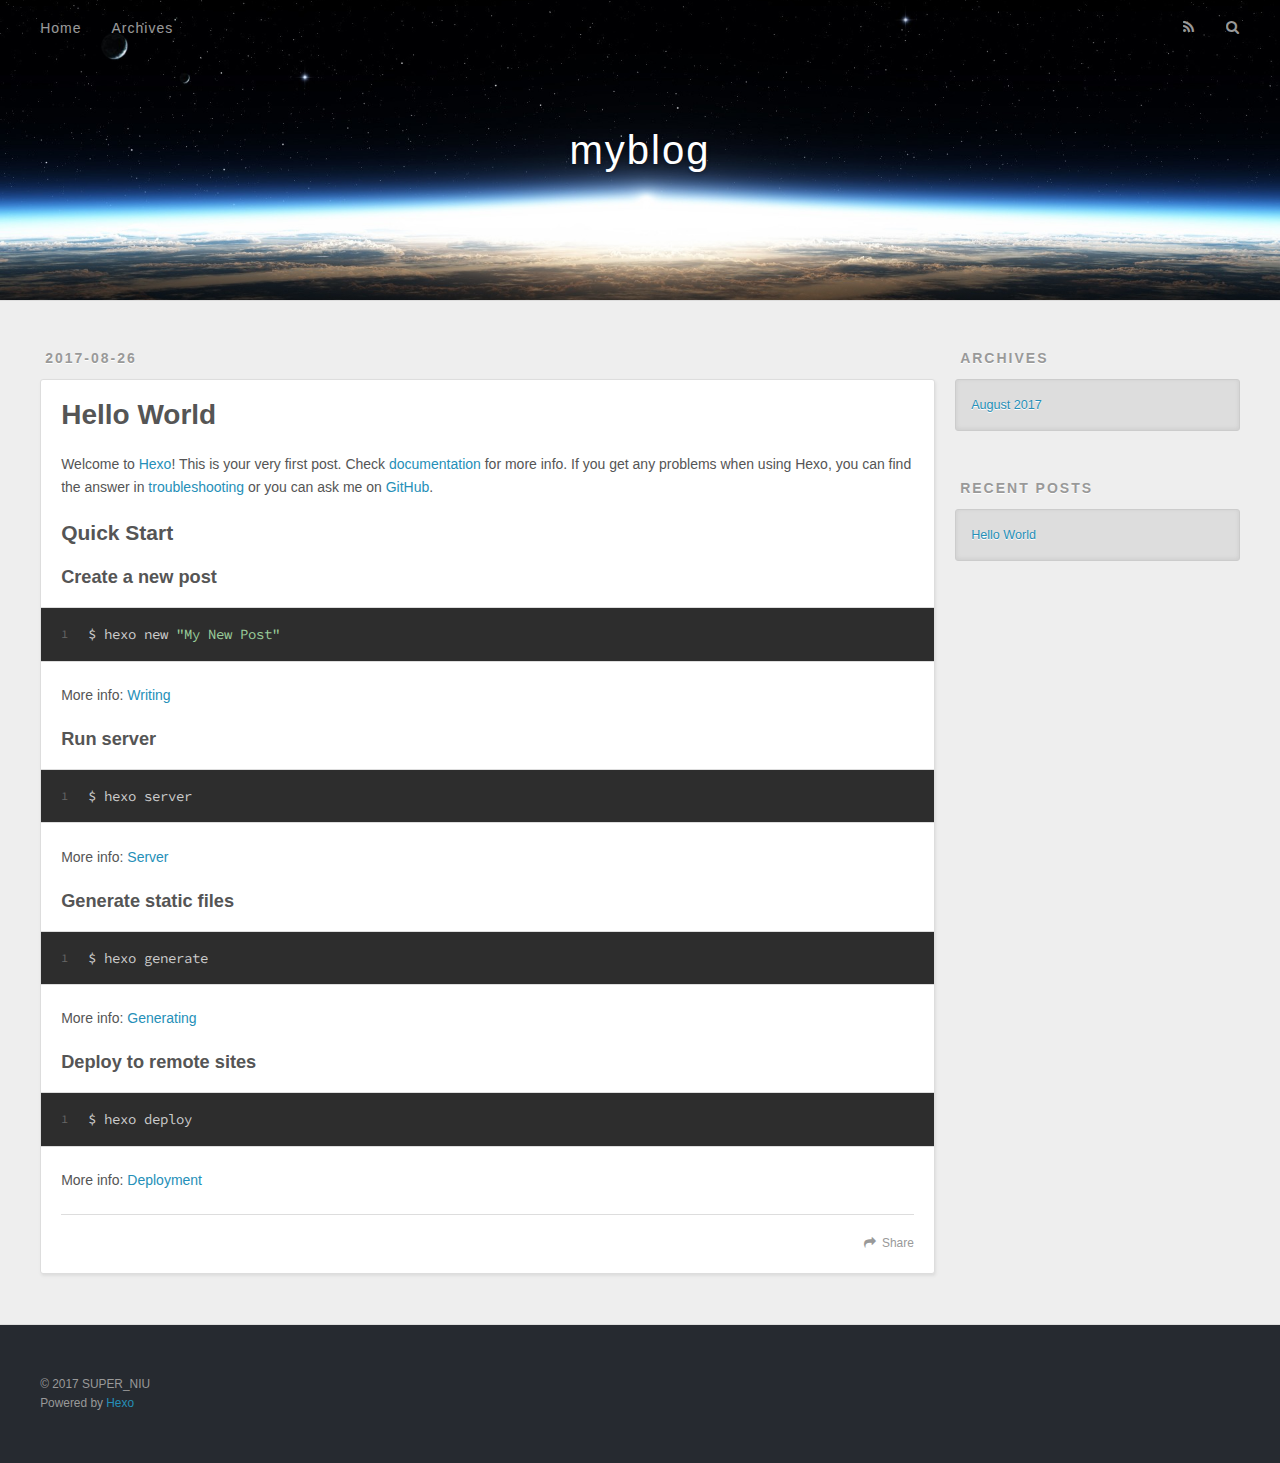
==== index.html @ ef82e249 "Site updated: 2017-08-27 11:48:25" ====
<!DOCTYPE html>
<html>
<head>
  <meta charset="utf-8">
  
  <title>myblog</title>
  <meta name="viewport" content="width=device-width, initial-scale=1, maximum-scale=1">
  <meta property="og:type" content="website">
<meta property="og:title" content="myblog">
<meta property="og:url" content="http://niuxinhuai.com/index.html">
<meta property="og:site_name" content="myblog">
<meta name="twitter:card" content="summary">
<meta name="twitter:title" content="myblog">
  
    <link rel="alternate" href="/atom.xml" title="myblog" type="application/atom+xml">
  
  
    <link rel="icon" href="/favicon.png">
  
  
    <link href="//fonts.googleapis.com/css?family=Source+Code+Pro" rel="stylesheet" type="text/css">
  
  <link rel="stylesheet" href="/css/style.css">
  

</head>

<body>
  <div id="container">
    <div id="wrap">
      <header id="header">
  <div id="banner"></div>
  <div id="header-outer" class="outer">
    <div id="header-title" class="inner">
      <h1 id="logo-wrap">
        <a href="/" id="logo">myblog</a>
      </h1>
      
    </div>
    <div id="header-inner" class="inner">
      <nav id="main-nav">
        <a id="main-nav-toggle" class="nav-icon"></a>
        
          <a class="main-nav-link" href="/">Home</a>
        
          <a class="main-nav-link" href="/archives">Archives</a>
        
      </nav>
      <nav id="sub-nav">
        
          <a id="nav-rss-link" class="nav-icon" href="/atom.xml" title="RSS Feed"></a>
        
        <a id="nav-search-btn" class="nav-icon" title="Search"></a>
      </nav>
      <div id="search-form-wrap">
        <form action="//google.com/search" method="get" accept-charset="UTF-8" class="search-form"><input type="search" name="q" class="search-form-input" placeholder="Search"><button type="submit" class="search-form-submit">&#xF002;</button><input type="hidden" name="sitesearch" value="http://niuxinhuai.com"></form>
      </div>
    </div>
  </div>
</header>
      <div class="outer">
        <section id="main">
  
    <article id="post-hello-world" class="article article-type-post" itemscope itemprop="blogPost">
  <div class="article-meta">
    <a href="/2017/08/26/hello-world/" class="article-date">
  <time datetime="2017-08-26T12:08:00.000Z" itemprop="datePublished">2017-08-26</time>
</a>
    
  </div>
  <div class="article-inner">
    
    
      <header class="article-header">
        
  
    <h1 itemprop="name">
      <a class="article-title" href="/2017/08/26/hello-world/">Hello World</a>
    </h1>
  

      </header>
    
    <div class="article-entry" itemprop="articleBody">
      
        <p>Welcome to <a href="https://hexo.io/" target="_blank" rel="external">Hexo</a>! This is your very first post. Check <a href="https://hexo.io/docs/" target="_blank" rel="external">documentation</a> for more info. If you get any problems when using Hexo, you can find the answer in <a href="https://hexo.io/docs/troubleshooting.html" target="_blank" rel="external">troubleshooting</a> or you can ask me on <a href="https://github.com/hexojs/hexo/issues" target="_blank" rel="external">GitHub</a>.</p>
<h2 id="Quick-Start"><a href="#Quick-Start" class="headerlink" title="Quick Start"></a>Quick Start</h2><h3 id="Create-a-new-post"><a href="#Create-a-new-post" class="headerlink" title="Create a new post"></a>Create a new post</h3><figure class="highlight bash"><table><tr><td class="gutter"><pre><div class="line">1</div></pre></td><td class="code"><pre><div class="line">$ hexo new <span class="string">"My New Post"</span></div></pre></td></tr></table></figure>
<p>More info: <a href="https://hexo.io/docs/writing.html" target="_blank" rel="external">Writing</a></p>
<h3 id="Run-server"><a href="#Run-server" class="headerlink" title="Run server"></a>Run server</h3><figure class="highlight bash"><table><tr><td class="gutter"><pre><div class="line">1</div></pre></td><td class="code"><pre><div class="line">$ hexo server</div></pre></td></tr></table></figure>
<p>More info: <a href="https://hexo.io/docs/server.html" target="_blank" rel="external">Server</a></p>
<h3 id="Generate-static-files"><a href="#Generate-static-files" class="headerlink" title="Generate static files"></a>Generate static files</h3><figure class="highlight bash"><table><tr><td class="gutter"><pre><div class="line">1</div></pre></td><td class="code"><pre><div class="line">$ hexo generate</div></pre></td></tr></table></figure>
<p>More info: <a href="https://hexo.io/docs/generating.html" target="_blank" rel="external">Generating</a></p>
<h3 id="Deploy-to-remote-sites"><a href="#Deploy-to-remote-sites" class="headerlink" title="Deploy to remote sites"></a>Deploy to remote sites</h3><figure class="highlight bash"><table><tr><td class="gutter"><pre><div class="line">1</div></pre></td><td class="code"><pre><div class="line">$ hexo deploy</div></pre></td></tr></table></figure>
<p>More info: <a href="https://hexo.io/docs/deployment.html" target="_blank" rel="external">Deployment</a></p>

      
    </div>
    <footer class="article-footer">
      <a data-url="http://niuxinhuai.com/2017/08/26/hello-world/" data-id="cj6t9vv7300003278t4ihuzsk" class="article-share-link">Share</a>
      
      
    </footer>
  </div>
  
</article>


  

</section>
        
          <aside id="sidebar">
  
    

  
    

  
    
  
    
  <div class="widget-wrap">
    <h3 class="widget-title">Archives</h3>
    <div class="widget">
      <ul class="archive-list"><li class="archive-list-item"><a class="archive-list-link" href="/archives/2017/08/">August 2017</a></li></ul>
    </div>
  </div>


  
    
  <div class="widget-wrap">
    <h3 class="widget-title">Recent Posts</h3>
    <div class="widget">
      <ul>
        
          <li>
            <a href="/2017/08/26/hello-world/">Hello World</a>
          </li>
        
      </ul>
    </div>
  </div>

  
</aside>
        
      </div>
      <footer id="footer">
  
  <div class="outer">
    <div id="footer-info" class="inner">
      &copy; 2017 SUPER_NIU<br>
      Powered by <a href="http://hexo.io/" target="_blank">Hexo</a>
    </div>
  </div>
</footer>
    </div>
    <nav id="mobile-nav">
  
    <a href="/" class="mobile-nav-link">Home</a>
  
    <a href="/archives" class="mobile-nav-link">Archives</a>
  
</nav>
    

<script src="//ajax.googleapis.com/ajax/libs/jquery/2.0.3/jquery.min.js"></script>


  <link rel="stylesheet" href="/fancybox/jquery.fancybox.css">
  <script src="/fancybox/jquery.fancybox.pack.js"></script>


<script src="/js/script.js"></script>

  </div>
</body>
</html>
---- css/style.css ----
body {
  width: 100%;
}
body:before,
body:after {
  content: "";
  display: table;
}
body:after {
  clear: both;
}
html,
body,
div,
span,
applet,
object,
iframe,
h1,
h2,
h3,
h4,
h5,
h6,
p,
blockquote,
pre,
a,
abbr,
acronym,
address,
big,
cite,
code,
del,
dfn,
em,
img,
ins,
kbd,
q,
s,
samp,
small,
strike,
strong,
sub,
sup,
tt,
var,
dl,
dt,
dd,
ol,
ul,
li,
fieldset,
form,
label,
legend,
table,
caption,
tbody,
tfoot,
thead,
tr,
th,
td {
  margin: 0;
  padding: 0;
  border: 0;
  outline: 0;
  font-weight: inherit;
  font-style: inherit;
  font-family: inherit;
  font-size: 100%;
  vertical-align: baseline;
}
body {
  line-height: 1;
  color: #000;
  background: #fff;
}
ol,
ul {
  list-style: none;
}
table {
  border-collapse: separate;
  border-spacing: 0;
  vertical-align: middle;
}
caption,
th,
td {
  text-align: left;
  font-weight: normal;
  vertical-align: middle;
}
a img {
  border: none;
}
input,
button {
  margin: 0;
  padding: 0;
}
input::-moz-focus-inner,
button::-moz-focus-inner {
  border: 0;
  padding: 0;
}
@font-face {
  font-family: FontAwesome;
  font-style: normal;
  font-weight: normal;
  src: url("fonts/fontawesome-webfont.eot?v=#4.0.3");
  src: url("fonts/fontawesome-webfont.eot?#iefix&v=#4.0.3") format("embedded-opentype"), url("fonts/fontawesome-webfont.woff?v=#4.0.3") format("woff"), url("fonts/fontawesome-webfont.ttf?v=#4.0.3") format("truetype"), url("fonts/fontawesome-webfont.svg#fontawesomeregular?v=#4.0.3") format("svg");
}
html,
body,
#container {
  height: 100%;
}
body {
  background: #eee;
  font: 14px "Helvetica Neue", Helvetica, Arial, sans-serif;
  -webkit-text-size-adjust: 100%;
}
.outer {
  max-width: 1220px;
  margin: 0 auto;
  padding: 0 20px;
}
.outer:before,
.outer:after {
  content: "";
  display: table;
}
.outer:after {
  clear: both;
}
.inner {
  display: inline;
  float: left;
  width: 98.33333333333333%;
  margin: 0 0.833333333333333%;
}
.left,
.alignleft {
  float: left;
}
.right,
.alignright {
  float: right;
}
.clear {
  clear: both;
}
#container {
  position: relative;
}
.mobile-nav-on {
  overflow: hidden;
}
#wrap {
  height: 100%;
  width: 100%;
  position: absolute;
  top: 0;
  left: 0;
  -webkit-transition: 0.2s ease-out;
  -moz-transition: 0.2s ease-out;
  -ms-transition: 0.2s ease-out;
  transition: 0.2s ease-out;
  z-index: 1;
  background: #eee;
}
.mobile-nav-on #wrap {
  left: 280px;
}
@media screen and (min-width: 768px) {
  #main {
    display: inline;
    float: left;
    width: 73.33333333333333%;
    margin: 0 0.833333333333333%;
  }
}
.article-date,
.article-category-link,
.archive-year,
.widget-title {
  text-decoration: none;
  text-transform: uppercase;
  letter-spacing: 2px;
  color: #999;
  margin-bottom: 1em;
  margin-left: 5px;
  line-height: 1em;
  text-shadow: 0 1px #fff;
  font-weight: bold;
}
.article-inner,
.archive-article-inner {
  background: #fff;
  -webkit-box-shadow: 1px 2px 3px #ddd;
  box-shadow: 1px 2px 3px #ddd;
  border: 1px solid #ddd;
  border-radius: 3px;
}
.article-entry h1,
.widget h1 {
  font-size: 2em;
}
.article-entry h2,
.widget h2 {
  font-size: 1.5em;
}
.article-entry h3,
.widget h3 {
  font-size: 1.3em;
}
.article-entry h4,
.widget h4 {
  font-size: 1.2em;
}
.article-entry h5,
.widget h5 {
  font-size: 1em;
}
.article-entry h6,
.widget h6 {
  font-size: 1em;
  color: #999;
}
.article-entry hr,
.widget hr {
  border: 1px dashed #ddd;
}
.article-entry strong,
.widget strong {
  font-weight: bold;
}
.article-entry em,
.widget em,
.article-entry cite,
.widget cite {
  font-style: italic;
}
.article-entry sup,
.widget sup,
.article-entry sub,
.widget sub {
  font-size: 0.75em;
  line-height: 0;
  position: relative;
  vertical-align: baseline;
}
.article-entry sup,
.widget sup {
  top: -0.5em;
}
.article-entry sub,
.widget sub {
  bottom: -0.2em;
}
.article-entry small,
.widget small {
  font-size: 0.85em;
}
.article-entry acronym,
.widget acronym,
.article-entry abbr,
.widget abbr {
  border-bottom: 1px dotted;
}
.article-entry ul,
.widget ul,
.article-entry ol,
.widget ol,
.article-entry dl,
.widget dl {
  margin: 0 20px;
  line-height: 1.6em;
}
.article-entry ul ul,
.widget ul ul,
.article-entry ol ul,
.widget ol ul,
.article-entry ul ol,
.widget ul ol,
.article-entry ol ol,
.widget ol ol {
  margin-top: 0;
  margin-bottom: 0;
}
.article-entry ul,
.widget ul {
  list-style: disc;
}
.article-entry ol,
.widget ol {
  list-style: decimal;
}
.article-entry dt,
.widget dt {
  font-weight: bold;
}
#header {
  height: 300px;
  position: relative;
  border-bottom: 1px solid #ddd;
}
#header:before,
#header:after {
  content: "";
  position: absolute;
  left: 0;
  right: 0;
  height: 40px;
}
#header:before {
  top: 0;
  background: -webkit-linear-gradient(rgba(0,0,0,0.2), transparent);
  background: -moz-linear-gradient(rgba(0,0,0,0.2), transparent);
  background: -ms-linear-gradient(rgba(0,0,0,0.2), transparent);
  background: linear-gradient(rgba(0,0,0,0.2), transparent);
}
#header:after {
  bottom: 0;
  background: -webkit-linear-gradient(transparent, rgba(0,0,0,0.2));
  background: -moz-linear-gradient(transparent, rgba(0,0,0,0.2));
  background: -ms-linear-gradient(transparent, rgba(0,0,0,0.2));
  background: linear-gradient(transparent, rgba(0,0,0,0.2));
}
#header-outer {
  height: 100%;
  position: relative;
}
#header-inner {
  position: relative;
  overflow: hidden;
}
#banner {
  position: absolute;
  top: 0;
  left: 0;
  width: 100%;
  height: 100%;
  background: url("images/banner.jpg") center #000;
  -webkit-background-size: cover;
  -moz-background-size: cover;
  background-size: cover;
  z-index: -1;
}
#header-title {
  text-align: center;
  height: 40px;
  position: absolute;
  top: 50%;
  left: 0;
  margin-top: -20px;
}
#logo,
#subtitle {
  text-decoration: none;
  color: #fff;
  font-weight: 300;
  text-shadow: 0 1px 4px rgba(0,0,0,0.3);
}
#logo {
  font-size: 40px;
  line-height: 40px;
  letter-spacing: 2px;
}
#subtitle {
  font-size: 16px;
  line-height: 16px;
  letter-spacing: 1px;
}
#subtitle-wrap {
  margin-top: 16px;
}
#main-nav {
  float: left;
  margin-left: -15px;
}
.nav-icon,
.main-nav-link {
  float: left;
  color: #fff;
  opacity: 0.6;
  text-decoration: none;
  text-shadow: 0 1px rgba(0,0,0,0.2);
  -webkit-transition: opacity 0.2s;
  -moz-transition: opacity 0.2s;
  -ms-transition: opacity 0.2s;
  transition: opacity 0.2s;
  display: block;
  padding: 20px 15px;
}
.nav-icon:hover,
.main-nav-link:hover {
  opacity: 1;
}
.nav-icon {
  font-family: FontAwesome;
  text-align: center;
  font-size: 14px;
  width: 14px;
  height: 14px;
  padding: 20px 15px;
  position: relative;
  cursor: pointer;
}
.main-nav-link {
  font-weight: 300;
  letter-spacing: 1px;
}
@media screen and (max-width: 479px) {
  .main-nav-link {
    display: none;
  }
}
#main-nav-toggle {
  display: none;
}
#main-nav-toggle:before {
  content: "\f0c9";
}
@media screen and (max-width: 479px) {
  #main-nav-toggle {
    display: block;
  }
}
#sub-nav {
  float: right;
  margin-right: -15px;
}
#nav-rss-link:before {
  content: "\f09e";
}
#nav-search-btn:before {
  content: "\f002";
}
#search-form-wrap {
  position: absolute;
  top: 15px;
  width: 150px;
  height: 30px;
  right: -150px;
  opacity: 0;
  -webkit-transition: 0.2s ease-out;
  -moz-transition: 0.2s ease-out;
  -ms-transition: 0.2s ease-out;
  transition: 0.2s ease-out;
}
#search-form-wrap.on {
  opacity: 1;
  right: 0;
}
@media screen and (max-width: 479px) {
  #search-form-wrap {
    width: 100%;
    right: -100%;
  }
}
.search-form {
  position: absolute;
  top: 0;
  left: 0;
  right: 0;
  background: #fff;
  padding: 5px 15px;
  border-radius: 15px;
  -webkit-box-shadow: 0 0 10px rgba(0,0,0,0.3);
  box-shadow: 0 0 10px rgba(0,0,0,0.3);
}
.search-form-input {
  border: none;
  background: none;
  color: #555;
  width: 100%;
  font: 13px "Helvetica Neue", Helvetica, Arial, sans-serif;
  outline: none;
}
.search-form-input::-webkit-search-results-decoration,
.search-form-input::-webkit-search-cancel-button {
  -webkit-appearance: none;
}
.search-form-submit {
  position: absolute;
  top: 50%;
  right: 10px;
  margin-top: -7px;
  font: 13px FontAwesome;
  border: none;
  background: none;
  color: #bbb;
  cursor: pointer;
}
.search-form-submit:hover,
.search-form-submit:focus {
  color: #777;
}
.article {
  margin: 50px 0;
}
.article-inner {
  overflow: hidden;
}
.article-meta:before,
.article-meta:after {
  content: "";
  display: table;
}
.article-meta:after {
  clear: both;
}
.article-date {
  float: left;
}
.article-category {
  float: left;
  line-height: 1em;
  color: #ccc;
  text-shadow: 0 1px #fff;
  margin-left: 8px;
}
.article-category:before {
  content: "\2022";
}
.article-category-link {
  margin: 0 12px 1em;
}
.article-header {
  padding: 20px 20px 0;
}
.article-title {
  text-decoration: none;
  font-size: 2em;
  font-weight: bold;
  color: #555;
  line-height: 1.1em;
  -webkit-transition: color 0.2s;
  -moz-transition: color 0.2s;
  -ms-transition: color 0.2s;
  transition: color 0.2s;
}
a.article-title:hover {
  color: #258fb8;
}
.article-entry {
  color: #555;
  padding: 0 20px;
}
.article-entry:before,
.article-entry:after {
  content: "";
  display: table;
}
.article-entry:after {
  clear: both;
}
.article-entry p,
.article-entry table {
  line-height: 1.6em;
  margin: 1.6em 0;
}
.article-entry h1,
.article-entry h2,
.article-entry h3,
.article-entry h4,
.article-entry h5,
.article-entry h6 {
  font-weight: bold;
}
.article-entry h1,
.article-entry h2,
.article-entry h3,
.article-entry h4,
.article-entry h5,
.article-entry h6 {
  line-height: 1.1em;
  margin: 1.1em 0;
}
.article-entry a {
  color: #258fb8;
  text-decoration: none;
}
.article-entry a:hover {
  text-decoration: underline;
}
.article-entry ul,
.article-entry ol,
.article-entry dl {
  margin-top: 1.6em;
  margin-bottom: 1.6em;
}
.article-entry img,
.article-entry video {
  max-width: 100%;
  height: auto;
  display: block;
  margin: auto;
}
.article-entry iframe {
  border: none;
}
.article-entry table {
  width: 100%;
  border-collapse: collapse;
  border-spacing: 0;
}
.article-entry th {
  font-weight: bold;
  border-bottom: 3px solid #ddd;
  padding-bottom: 0.5em;
}
.article-entry td {
  border-bottom: 1px solid #ddd;
  padding: 10px 0;
}
.article-entry blockquote {
  font-family: Georgia, "Times New Roman", serif;
  font-size: 1.4em;
  margin: 1.6em 20px;
  text-align: center;
}
.article-entry blockquote footer {
  font-size: 14px;
  margin: 1.6em 0;
  font-family: "Helvetica Neue", Helvetica, Arial, sans-serif;
}
.article-entry blockquote footer cite:before {
  content: "—";
  padding: 0 0.5em;
}
.article-entry .pullquote {
  text-align: left;
  width: 45%;
  margin: 0;
}
.article-entry .pullquote.left {
  margin-left: 0.5em;
  margin-right: 1em;
}
.article-entry .pullquote.right {
  margin-right: 0.5em;
  margin-left: 1em;
}
.article-entry .caption {
  color: #999;
  display: block;
  font-size: 0.9em;
  margin-top: 0.5em;
  position: relative;
  text-align: center;
}
.article-entry .video-container {
  position: relative;
  padding-top: 56.25%;
  height: 0;
  overflow: hidden;
}
.article-entry .video-container iframe,
.article-entry .video-container object,
.article-entry .video-container embed {
  position: absolute;
  top: 0;
  left: 0;
  width: 100%;
  height: 100%;
  margin-top: 0;
}
.article-more-link a {
  display: inline-block;
  line-height: 1em;
  padding: 6px 15px;
  border-radius: 15px;
  background: #eee;
  color: #999;
  text-shadow: 0 1px #fff;
  text-decoration: none;
}
.article-more-link a:hover {
  background: #258fb8;
  color: #fff;
  text-decoration: none;
  text-shadow: 0 1px #1e7293;
}
.article-footer {
  font-size: 0.85em;
  line-height: 1.6em;
  border-top: 1px solid #ddd;
  padding-top: 1.6em;
  margin: 0 20px 20px;
}
.article-footer:before,
.article-footer:after {
  content: "";
  display: table;
}
.article-footer:after {
  clear: both;
}
.article-footer a {
  color: #999;
  text-decoration: none;
}
.article-footer a:hover {
  color: #555;
}
.article-tag-list-item {
  float: left;
  margin-right: 10px;
}
.article-tag-list-link:before {
  content: "#";
}
.article-comment-link {
  float: right;
}
.article-comment-link:before {
  content: "\f075";
  font-family: FontAwesome;
  padding-right: 8px;
}
.article-share-link {
  cursor: pointer;
  float: right;
  margin-left: 20px;
}
.article-share-link:before {
  content: "\f064";
  font-family: FontAwesome;
  padding-right: 6px;
}
#article-nav {
  position: relative;
}
#article-nav:before,
#article-nav:after {
  content: "";
  display: table;
}
#article-nav:after {
  clear: both;
}
@media screen and (min-width: 768px) {
  #article-nav {
    margin: 50px 0;
  }
  #article-nav:before {
    width: 8px;
    height: 8px;
    position: absolute;
    top: 50%;
    left: 50%;
    margin-top: -4px;
    margin-left: -4px;
    content: "";
    border-radius: 50%;
    background: #ddd;
    -webkit-box-shadow: 0 1px 2px #fff;
    box-shadow: 0 1px 2px #fff;
  }
}
.article-nav-link-wrap {
  text-decoration: none;
  text-shadow: 0 1px #fff;
  color: #999;
  -webkit-box-sizing: border-box;
  -moz-box-sizing: border-box;
  box-sizing: border-box;
  margin-top: 50px;
  text-align: center;
  display: block;
}
.article-nav-link-wrap:hover {
  color: #555;
}
@media screen and (min-width: 768px) {
  .article-nav-link-wrap {
    width: 50%;
    margin-top: 0;
  }
}
@media screen and (min-width: 768px) {
  #article-nav-newer {
    float: left;
    text-align: right;
    padding-right: 20px;
  }
}
@media screen and (min-width: 768px) {
  #article-nav-older {
    float: right;
    text-align: left;
    padding-left: 20px;
  }
}
.article-nav-caption {
  text-transform: uppercase;
  letter-spacing: 2px;
  color: #ddd;
  line-height: 1em;
  font-weight: bold;
}
#article-nav-newer .article-nav-caption {
  margin-right: -2px;
}
.article-nav-title {
  font-size: 0.85em;
  line-height: 1.6em;
  margin-top: 0.5em;
}
.article-share-box {
  position: absolute;
  display: none;
  background: #fff;
  -webkit-box-shadow: 1px 2px 10px rgba(0,0,0,0.2);
  box-shadow: 1px 2px 10px rgba(0,0,0,0.2);
  border-radius: 3px;
  margin-left: -145px;
  overflow: hidden;
  z-index: 1;
}
.article-share-box.on {
  display: block;
}
.article-share-input {
  width: 100%;
  background: none;
  -webkit-box-sizing: border-box;
  -moz-box-sizing: border-box;
  box-sizing: border-box;
  font: 14px "Helvetica Neue", Helvetica, Arial, sans-serif;
  padding: 0 15px;
  color: #555;
  outline: none;
  border: 1px solid #ddd;
  border-radius: 3px 3px 0 0;
  height: 36px;
  line-height: 36px;
}
.article-share-links {
  background: #eee;
}
.article-share-links:before,
.article-share-links:after {
  content: "";
  display: table;
}
.article-share-links:after {
  clear: both;
}
.article-share-twitter,
.article-share-facebook,
.article-share-pinterest,
.article-share-google {
  width: 50px;
  height: 36px;
  display: block;
  float: left;
  position: relative;
  color: #999;
  text-shadow: 0 1px #fff;
}
.article-share-twitter:before,
.article-share-facebook:before,
.article-share-pinterest:before,
.article-share-google:before {
  font-size: 20px;
  font-family: FontAwesome;
  width: 20px;
  height: 20px;
  position: absolute;
  top: 50%;
  left: 50%;
  margin-top: -10px;
  margin-left: -10px;
  text-align: center;
}
.article-share-twitter:hover,
.article-share-facebook:hover,
.article-share-pinterest:hover,
.article-share-google:hover {
  color: #fff;
}
.article-share-twitter:before {
  content: "\f099";
}
.article-share-twitter:hover {
  background: #00aced;
  text-shadow: 0 1px #008abe;
}
.article-share-facebook:before {
  content: "\f09a";
}
.article-share-facebook:hover {
  background: #3b5998;
  text-shadow: 0 1px #2f477a;
}
.article-share-pinterest:before {
  content: "\f0d2";
}
.article-share-pinterest:hover {
  background: #cb2027;
  text-shadow: 0 1px #a21a1f;
}
.article-share-google:before {
  content: "\f0d5";
}
.article-share-google:hover {
  background: #dd4b39;
  text-shadow: 0 1px #be3221;
}
.article-gallery {
  background: #000;
  position: relative;
}
.article-gallery-photos {
  position: relative;
  overflow: hidden;
}
.article-gallery-img {
  display: none;
  max-width: 100%;
}
.article-gallery-img:first-child {
  display: block;
}
.article-gallery-img.loaded {
  position: absolute;
  display: block;
}
.article-gallery-img img {
  display: block;
  max-width: 100%;
  margin: 0 auto;
}
#comments {
  background: #fff;
  -webkit-box-shadow: 1px 2px 3px #ddd;
  box-shadow: 1px 2px 3px #ddd;
  padding: 20px;
  border: 1px solid #ddd;
  border-radius: 3px;
  margin: 50px 0;
}
#comments a {
  color: #258fb8;
}
.archives-wrap {
  margin: 50px 0;
}
.archives:before,
.archives:after {
  content: "";
  display: table;
}
.archives:after {
  clear: both;
}
.archive-year-wrap {
  margin-bottom: 1em;
}
.archives {
  -webkit-column-gap: 10px;
  -moz-column-gap: 10px;
  column-gap: 10px;
}
@media screen and (min-width: 480px) and (max-width: 767px) {
  .archives {
    -webkit-column-count: 2;
    -moz-column-count: 2;
    column-count: 2;
  }
}
@media screen and (min-width: 768px) {
  .archives {
    -webkit-column-count: 3;
    -moz-column-count: 3;
    column-count: 3;
  }
}
.archive-article {
  -webkit-column-break-inside: avoid;
  page-break-inside: avoid;
  overflow: hidden;
  break-inside: avoid-column;
}
.archive-article-inner {
  padding: 10px;
  margin-bottom: 15px;
}
.archive-article-title {
  text-decoration: none;
  font-weight: bold;
  color: #555;
  -webkit-transition: color 0.2s;
  -moz-transition: color 0.2s;
  -ms-transition: color 0.2s;
  transition: color 0.2s;
  line-height: 1.6em;
}
.archive-article-title:hover {
  color: #258fb8;
}
.archive-article-footer {
  margin-top: 1em;
}
.archive-article-date {
  color: #999;
  text-decoration: none;
  font-size: 0.85em;
  line-height: 1em;
  margin-bottom: 0.5em;
  display: block;
}
#page-nav {
  margin: 50px auto;
  background: #fff;
  -webkit-box-shadow: 1px 2px 3px #ddd;
  box-shadow: 1px 2px 3px #ddd;
  border: 1px solid #ddd;
  border-radius: 3px;
  text-align: center;
  color: #999;
  overflow: hidden;
}
#page-nav:before,
#page-nav:after {
  content: "";
  display: table;
}
#page-nav:after {
  clear: both;
}
#page-nav a,
#page-nav span {
  padding: 10px 20px;
  line-height: 1;
  height: 2ex;
}
#page-nav a {
  color: #999;
  text-decoration: none;
}
#page-nav a:hover {
  background: #999;
  color: #fff;
}
#page-nav .prev {
  float: left;
}
#page-nav .next {
  float: right;
}
#page-nav .page-number {
  display: inline-block;
}
@media screen and (max-width: 479px) {
  #page-nav .page-number {
    display: none;
  }
}
#page-nav .current {
  color: #555;
  font-weight: bold;
}
#page-nav .space {
  color: #ddd;
}
#footer {
  background: #262a30;
  padding: 50px 0;
  border-top: 1px solid #ddd;
  color: #999;
}
#footer a {
  color: #258fb8;
  text-decoration: none;
}
#footer a:hover {
  text-decoration: underline;
}
#footer-info {
  line-height: 1.6em;
  font-size: 0.85em;
}
.article-entry pre,
.article-entry .highlight {
  background: #2d2d2d;
  margin: 0 -20px;
  padding: 15px 20px;
  border-style: solid;
  border-color: #ddd;
  border-width: 1px 0;
  overflow: auto;
  color: #ccc;
  line-height: 22.400000000000002px;
}
.article-entry .highlight .gutter pre,
.article-entry .gist .gist-file .gist-data .line-numbers {
  color: #666;
  font-size: 0.85em;
}
.article-entry pre,
.article-entry code {
  font-family: "Source Code Pro", Consolas, Monaco, Menlo, Consolas, monospace;
}
.article-entry code {
  background: #eee;
  text-shadow: 0 1px #fff;
  padding: 0 0.3em;
}
.article-entry pre code {
  background: none;
  text-shadow: none;
  padding: 0;
}
.article-entry .highlight pre {
  border: none;
  margin: 0;
  padding: 0;
}
.article-entry .highlight table {
  margin: 0;
  width: auto;
}
.article-entry .highlight td {
  border: none;
  padding: 0;
}
.article-entry .highlight figcaption {
  font-size: 0.85em;
  color: #999;
  line-height: 1em;
  margin-bottom: 1em;
}
.article-entry .highlight figcaption:before,
.article-entry .highlight figcaption:after {
  content: "";
  display: table;
}
.article-entry .highlight figcaption:after {
  clear: both;
}
.article-entry .highlight figcaption a {
  float: right;
}
.article-entry .highlight .gutter pre {
  text-align: right;
  padding-right: 20px;
}
.article-entry .highlight .line {
  height: 22.400000000000002px;
}
.article-entry .highlight .line.marked {
  background: #515151;
}
.article-entry .gist {
  margin: 0 -20px;
  border-style: solid;
  border-color: #ddd;
  border-width: 1px 0;
  background: #2d2d2d;
  padding: 15px 20px 15px 0;
}
.article-entry .gist .gist-file {
  border: none;
  font-family: "Source Code Pro", Consolas, Monaco, Menlo, Consolas, monospace;
  margin: 0;
}
.article-entry .gist .gist-file .gist-data {
  background: none;
  border: none;
}
.article-entry .gist .gist-file .gist-data .line-numbers {
  background: none;
  border: none;
  padding: 0 20px 0 0;
}
.article-entry .gist .gist-file .gist-data .line-data {
  padding: 0 !important;
}
.article-entry .gist .gist-file .highlight {
  margin: 0;
  padding: 0;
  border: none;
}
.article-entry .gist .gist-file .gist-meta {
  background: #2d2d2d;
  color: #999;
  font: 0.85em "Helvetica Neue", Helvetica, Arial, sans-serif;
  text-shadow: 0 0;
  padding: 0;
  margin-top: 1em;
  margin-left: 20px;
}
.article-entry .gist .gist-file .gist-meta a {
  color: #258fb8;
  font-weight: normal;
}
.article-entry .gist .gist-file .gist-meta a:hover {
  text-decoration: underline;
}
pre .comment,
pre .title {
  color: #999;
}
pre .variable,
pre .attribute,
pre .tag,
pre .regexp,
pre .ruby .constant,
pre .xml .tag .title,
pre .xml .pi,
pre .xml .doctype,
pre .html .doctype,
pre .css .id,
pre .css .class,
pre .css .pseudo {
  color: #f2777a;
}
pre .number,
pre .preprocessor,
pre .built_in,
pre .literal,
pre .params,
pre .constant {
  color: #f99157;
}
pre .class,
pre .ruby .class .title,
pre .css .rules .attribute {
  color: #9c9;
}
pre .string,
pre .value,
pre .inheritance,
pre .header,
pre .ruby .symbol,
pre .xml .cdata {
  color: #9c9;
}
pre .css .hexcolor {
  color: #6cc;
}
pre .function,
pre .python .decorator,
pre .python .title,
pre .ruby .function .title,
pre .ruby .title .keyword,
pre .perl .sub,
pre .javascript .title,
pre .coffeescript .title {
  color: #69c;
}
pre .keyword,
pre .javascript .function {
  color: #c9c;
}
@media screen and (max-width: 479px) {
  #mobile-nav {
    position: absolute;
    top: 0;
    left: 0;
    width: 280px;
    height: 100%;
    background: #191919;
    border-right: 1px solid #fff;
  }
}
@media screen and (max-width: 479px) {
  .mobile-nav-link {
    display: block;
    color: #999;
    text-decoration: none;
    padding: 15px 20px;
    font-weight: bold;
  }
  .mobile-nav-link:hover {
    color: #fff;
  }
}
@media screen and (min-width: 768px) {
  #sidebar {
    display: inline;
    float: left;
    width: 23.333333333333332%;
    margin: 0 0.833333333333333%;
  }
}
.widget-wrap {
  margin: 50px 0;
}
.widget {
  color: #777;
  text-shadow: 0 1px #fff;
  background: #ddd;
  -webkit-box-shadow: 0 -1px 4px #ccc inset;
  box-shadow: 0 -1px 4px #ccc inset;
  border: 1px solid #ccc;
  padding: 15px;
  border-radius: 3px;
}
.widget a {
  color: #258fb8;
  text-decoration: none;
}
.widget a:hover {
  text-decoration: underline;
}
.widget ul ul,
.widget ol ul,
.widget dl ul,
.widget ul ol,
.widget ol ol,
.widget dl ol,
.widget ul dl,
.widget ol dl,
.widget dl dl {
  margin-left: 15px;
  list-style: disc;
}
.widget {
  line-height: 1.6em;
  word-wrap: break-word;
  font-size: 0.9em;
}
.widget ul,
.widget ol {
  list-style: none;
  margin: 0;
}
.widget ul ul,
.widget ol ul,
.widget ul ol,
.widget ol ol {
  margin: 0 20px;
}
.widget ul ul,
.widget ol ul {
  list-style: disc;
}
.widget ul ol,
.widget ol ol {
  list-style: decimal;
}
.category-list-count,
.tag-list-count,
.archive-list-count {
  padding-left: 5px;
  color: #999;
  font-size: 0.85em;
}
.category-list-count:before,
.tag-list-count:before,
.archive-list-count:before {
  content: "(";
}
.category-list-count:after,
.tag-list-count:after,
.archive-list-count:after {
  content: ")";
}
.tagcloud a {
  margin-right: 5px;
  display: inline-block;
}
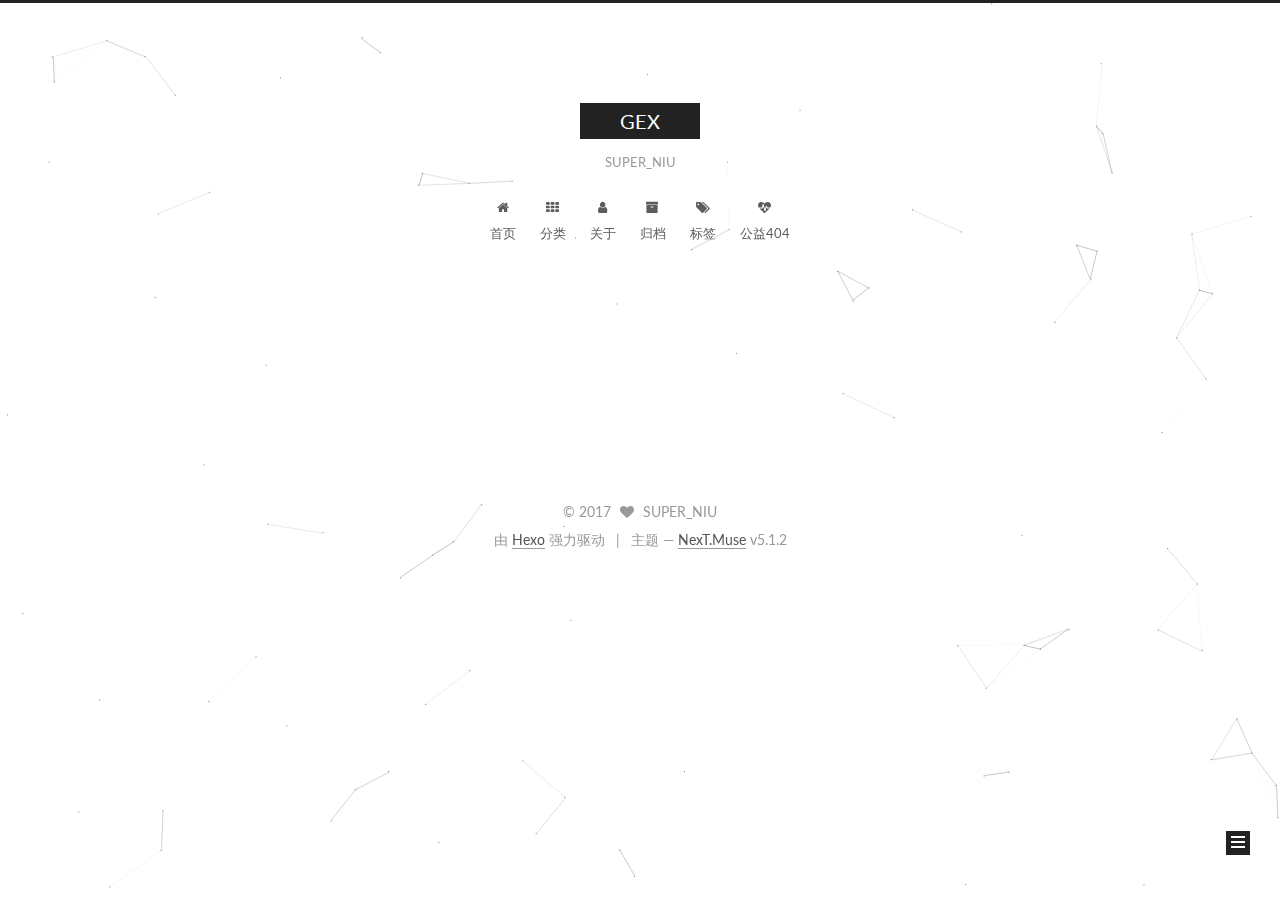
==== commit 4fb57706: "修改blog名称" ====
--- a/index.html
+++ b/index.html
@@ -1,180 +1,655 @@
 <!DOCTYPE html>
-<html>
+
+
+
+  
+
+
+<html class="theme-next muse use-motion" lang="zh-Hans">
 <head>
-  <meta charset="utf-8">
-  
-  <title>myblog</title>
-  <meta name="viewport" content="width=device-width, initial-scale=1, maximum-scale=1">
-  <meta property="og:type" content="website">
+  <meta charset="UTF-8"/>
+<meta http-equiv="X-UA-Compatible" content="IE=edge" />
+<meta name="viewport" content="width=device-width, initial-scale=1, maximum-scale=1"/>
+<meta name="theme-color" content="#222">
+
+
+
+
+
+
+
+
+
+<meta http-equiv="Cache-Control" content="no-transform" />
+<meta http-equiv="Cache-Control" content="no-siteapp" />
+
+
+
+
+
+
+
+
+
+
+
+
+
+
+
+
+  
+  
+  <link href="/lib/fancybox/source/jquery.fancybox.css?v=2.1.5" rel="stylesheet" type="text/css" />
+
+
+
+
+  
+  
+  
+  
+
+  
+    
+    
+  
+
+  
+
+  
+
+  
+
+  
+
+  
+    
+    
+    <link href="//fonts.googleapis.com/css?family=Lato:300,300italic,400,400italic,700,700italic&subset=latin,latin-ext" rel="stylesheet" type="text/css">
+  
+
+
+
+
+
+
+<link href="/lib/font-awesome/css/font-awesome.min.css?v=4.6.2" rel="stylesheet" type="text/css" />
+
+<link href="/css/main.css?v=5.1.2" rel="stylesheet" type="text/css" />
+
+
+  <meta name="keywords" content="Hexo, NexT" />
+
+
+
+
+
+
+
+
+  <link rel="shortcut icon" type="image/x-icon" href="/favicon.ico?v=5.1.2" />
+
+
+
+
+
+
+<meta name="description" content="每天进步一点">
+<meta property="og:type" content="website">
 <meta property="og:title" content="myblog">
 <meta property="og:url" content="http://niuxinhuai.com/index.html">
 <meta property="og:site_name" content="myblog">
+<meta property="og:description" content="每天进步一点">
+<meta property="og:locale" content="zh-Hans">
 <meta name="twitter:card" content="summary">
 <meta name="twitter:title" content="myblog">
-  
-    <link rel="alternate" href="/atom.xml" title="myblog" type="application/atom+xml">
-  
-  
-    <link rel="icon" href="/favicon.png">
-  
-  
-    <link href="//fonts.googleapis.com/css?family=Source+Code+Pro" rel="stylesheet" type="text/css">
-  
-  <link rel="stylesheet" href="/css/style.css">
-  
+<meta name="twitter:description" content="每天进步一点">
+
+
+
+<script type="text/javascript" id="hexo.configurations">
+  var NexT = window.NexT || {};
+  var CONFIG = {
+    root: '/',
+    scheme: 'Muse',
+    version: '5.1.2',
+    sidebar: {"position":"left","display":"post","offset":12,"offset_float":12,"b2t":false,"scrollpercent":false,"onmobile":false},
+    fancybox: true,
+    tabs: true,
+    motion: {"enable":true,"async":false,"transition":{"post_block":"fadeIn","post_header":"slideDownIn","post_body":"slideDownIn","coll_header":"slideLeftIn"}},
+    duoshuo: {
+      userId: '0',
+      author: '博主'
+    },
+    algolia: {
+      applicationID: '',
+      apiKey: '',
+      indexName: '',
+      hits: {"per_page":10},
+      labels: {"input_placeholder":"Search for Posts","hits_empty":"We didn't find any results for the search: ${query}","hits_stats":"${hits} results found in ${time} ms"}
+    }
+  };
+</script>
+
+
+
+  <link rel="canonical" href="http://niuxinhuai.com/"/>
+
+
+
+
+
+  <title>myblog</title>
+  
+
+
+
+
+
+
+
 
 </head>
 
-<body>
-  <div id="container">
-    <div id="wrap">
-      <header id="header">
-  <div id="banner"></div>
-  <div id="header-outer" class="outer">
-    <div id="header-title" class="inner">
-      <h1 id="logo-wrap">
-        <a href="/" id="logo">myblog</a>
-      </h1>
-      
+<body itemscope itemtype="http://schema.org/WebPage" lang="zh-Hans">
+
+  
+  
+    
+  
+
+  <div class="container sidebar-position-left 
+  page-home">
+    <div class="headband"></div>
+
+    <header id="header" class="header" itemscope itemtype="http://schema.org/WPHeader">
+      <div class="header-inner"><div class="site-brand-wrapper">
+  <div class="site-meta ">
+    
+
+    <div class="custom-logo-site-title">
+      <a href="/"  class="brand" rel="start">
+        <span class="logo-line-before"><i></i></span>
+        <span class="site-title">GEX</span>
+        <span class="logo-line-after"><i></i></span>
+      </a>
     </div>
-    <div id="header-inner" class="inner">
-      <nav id="main-nav">
-        <a id="main-nav-toggle" class="nav-icon"></a>
-        
-          <a class="main-nav-link" href="/">Home</a>
-        
-          <a class="main-nav-link" href="/archives">Archives</a>
-        
-      </nav>
-      <nav id="sub-nav">
-        
-          <a id="nav-rss-link" class="nav-icon" href="/atom.xml" title="RSS Feed"></a>
-        
-        <a id="nav-search-btn" class="nav-icon" title="Search"></a>
-      </nav>
-      <div id="search-form-wrap">
-        <form action="//google.com/search" method="get" accept-charset="UTF-8" class="search-form"><input type="search" name="q" class="search-form-input" placeholder="Search"><button type="submit" class="search-form-submit">&#xF002;</button><input type="hidden" name="sitesearch" value="http://niuxinhuai.com"></form>
-      </div>
+      
+        <p class="site-subtitle">SUPER_NIU</p>
+      
+  </div>
+
+  <div class="site-nav-toggle">
+    <button>
+      <span class="btn-bar"></span>
+      <span class="btn-bar"></span>
+      <span class="btn-bar"></span>
+    </button>
+  </div>
+</div>
+
+<nav class="site-nav">
+  
+
+  
+    <ul id="menu" class="menu">
+      
+        
+        <li class="menu-item menu-item-home">
+          <a href="/" rel="section">
+            
+              <i class="menu-item-icon fa fa-fw fa-home"></i> <br />
+            
+            首页
+          </a>
+        </li>
+      
+        
+        <li class="menu-item menu-item-categories">
+          <a href="/categories/" rel="section">
+            
+              <i class="menu-item-icon fa fa-fw fa-th"></i> <br />
+            
+            分类
+          </a>
+        </li>
+      
+        
+        <li class="menu-item menu-item-about">
+          <a href="/about/" rel="section">
+            
+              <i class="menu-item-icon fa fa-fw fa-user"></i> <br />
+            
+            关于
+          </a>
+        </li>
+      
+        
+        <li class="menu-item menu-item-archives">
+          <a href="/archives/" rel="section">
+            
+              <i class="menu-item-icon fa fa-fw fa-archive"></i> <br />
+            
+            归档
+          </a>
+        </li>
+      
+        
+        <li class="menu-item menu-item-tags">
+          <a href="/tags/" rel="section">
+            
+              <i class="menu-item-icon fa fa-fw fa-tags"></i> <br />
+            
+            标签
+          </a>
+        </li>
+      
+        
+        <li class="menu-item menu-item-commonweal">
+          <a href="/404/" rel="section">
+            
+              <i class="menu-item-icon fa fa-fw fa-heartbeat"></i> <br />
+            
+            公益404
+          </a>
+        </li>
+      
+
+      
+    </ul>
+  
+
+  
+</nav>
+
+
+
+ </div>
+    </header>
+
+    <main id="main" class="main">
+      <div class="main-inner">
+        <div class="content-wrap">
+          <div id="content" class="content">
+            
+  <section id="posts" class="posts-expand">
+    
+      
+
+  
+
+  
+  
+  
+
+  <article class="post post-type-normal" itemscope itemtype="http://schema.org/Article">
+  
+  
+  
+  <div class="post-block">
+    <link itemprop="mainEntityOfPage" href="http://niuxinhuai.com/2017/08/27/hello-world/">
+
+    <span hidden itemprop="author" itemscope itemtype="http://schema.org/Person">
+      <meta itemprop="name" content="SUPER_NIU">
+      <meta itemprop="description" content="">
+      <meta itemprop="image" content="/images/avatar.gif">
+    </span>
+
+    <span hidden itemprop="publisher" itemscope itemtype="http://schema.org/Organization">
+      <meta itemprop="name" content="myblog">
+    </span>
+
+    
+      <header class="post-header">
+
+        
+        
+          <h1 class="post-title" itemprop="name headline">
+                
+                <a class="post-title-link" href="/2017/08/27/hello-world/" itemprop="url">Hello World</a></h1>
+        
+
+        <div class="post-meta">
+          <span class="post-time">
+            
+              <span class="post-meta-item-icon">
+                <i class="fa fa-calendar-o"></i>
+              </span>
+              
+                <span class="post-meta-item-text">发表于</span>
+              
+              <time title="创建于" itemprop="dateCreated datePublished" datetime="2017-08-27T12:20:32+08:00">
+                2017-08-27
+              </time>
+            
+
+            
+
+            
+          </span>
+
+          
+
+          
+            
+          
+
+          
+          
+
+          
+
+          
+
+          
+
+        </div>
+      </header>
+    
+
+    
+    
+    
+    <div class="post-body" itemprop="articleBody">
+
+      
+      
+
+      
+        
+          
+            
+          
+        
+      
+    </div>
+    
+    
+    
+
+    
+
+    
+
+    
+
+    <footer class="post-footer">
+      
+
+      
+
+      
+
+      
+      
+        <div class="post-eof"></div>
+      
+    </footer>
+  </div>
+  
+  
+  
+  </article>
+
+
+    
+  </section>
+
+  
+
+
+          </div>
+          
+
+
+          
+
+        </div>
+        
+          
+  
+  <div class="sidebar-toggle">
+    <div class="sidebar-toggle-line-wrap">
+      <span class="sidebar-toggle-line sidebar-toggle-line-first"></span>
+      <span class="sidebar-toggle-line sidebar-toggle-line-middle"></span>
+      <span class="sidebar-toggle-line sidebar-toggle-line-last"></span>
     </div>
   </div>
-</header>
-      <div class="outer">
-        <section id="main">
-  
-    <article id="post-hello-world" class="article article-type-post" itemscope itemprop="blogPost">
-  <div class="article-meta">
-    <a href="/2017/08/26/hello-world/" class="article-date">
-  <time datetime="2017-08-26T12:08:00.000Z" itemprop="datePublished">2017-08-26</time>
-</a>
-    
+
+  <aside id="sidebar" class="sidebar">
+    
+    <div class="sidebar-inner">
+
+      
+
+      
+
+      <section class="site-overview sidebar-panel sidebar-panel-active">
+        <div class="site-author motion-element" itemprop="author" itemscope itemtype="http://schema.org/Person">
+          <img class="site-author-image" itemprop="image"
+               src="/images/avatar.gif"
+               alt="SUPER_NIU" />
+          <p class="site-author-name" itemprop="name">SUPER_NIU</p>
+           
+              <p class="site-description motion-element" itemprop="description">每天进步一点</p>
+          
+        </div>
+        <nav class="site-state motion-element">
+
+          
+            <div class="site-state-item site-state-posts">
+            
+              <a href="/archives/">
+            
+                <span class="site-state-item-count">1</span>
+                <span class="site-state-item-name">日志</span>
+              </a>
+            </div>
+          
+
+          
+
+          
+
+        </nav>
+
+        
+
+        <div class="links-of-author motion-element">
+          
+        </div>
+
+        
+        
+
+        
+        
+
+        
+
+
+      </section>
+
+      
+
+      
+
+    </div>
+  </aside>
+
+
+        
+      </div>
+    </main>
+
+    <footer id="footer" class="footer">
+      <div class="footer-inner">
+        <div class="copyright" >
+  
+  &copy; 
+  <span itemprop="copyrightYear">2017</span>
+  <span class="with-love">
+    <i class="fa fa-heart"></i>
+  </span>
+  <span class="author" itemprop="copyrightHolder">SUPER_NIU</span>
+
+  
+</div>
+
+
+  <div class="powered-by">由 <a class="theme-link" href="https://hexo.io">Hexo</a> 强力驱动</div>
+
+  <span class="post-meta-divider">|</span>
+
+  <div class="theme-info">主题 &mdash; <a class="theme-link" href="https://github.com/iissnan/hexo-theme-next">NexT.Muse</a> v5.1.2</div>
+
+
+        
+
+
+
+
+
+
+
+        
+      </div>
+    </footer>
+
+    
+      <div class="back-to-top">
+        <i class="fa fa-arrow-up"></i>
+        
+      </div>
+    
+
   </div>
-  <div class="article-inner">
-    
-    
-      <header class="article-header">
-        
-  
-    <h1 itemprop="name">
-      <a class="article-title" href="/2017/08/26/hello-world/">Hello World</a>
-    </h1>
-  
-
-      </header>
-    
-    <div class="article-entry" itemprop="articleBody">
-      
-        <p>Welcome to <a href="https://hexo.io/" target="_blank" rel="external">Hexo</a>! This is your very first post. Check <a href="https://hexo.io/docs/" target="_blank" rel="external">documentation</a> for more info. If you get any problems when using Hexo, you can find the answer in <a href="https://hexo.io/docs/troubleshooting.html" target="_blank" rel="external">troubleshooting</a> or you can ask me on <a href="https://github.com/hexojs/hexo/issues" target="_blank" rel="external">GitHub</a>.</p>
-<h2 id="Quick-Start"><a href="#Quick-Start" class="headerlink" title="Quick Start"></a>Quick Start</h2><h3 id="Create-a-new-post"><a href="#Create-a-new-post" class="headerlink" title="Create a new post"></a>Create a new post</h3><figure class="highlight bash"><table><tr><td class="gutter"><pre><div class="line">1</div></pre></td><td class="code"><pre><div class="line">$ hexo new <span class="string">"My New Post"</span></div></pre></td></tr></table></figure>
-<p>More info: <a href="https://hexo.io/docs/writing.html" target="_blank" rel="external">Writing</a></p>
-<h3 id="Run-server"><a href="#Run-server" class="headerlink" title="Run server"></a>Run server</h3><figure class="highlight bash"><table><tr><td class="gutter"><pre><div class="line">1</div></pre></td><td class="code"><pre><div class="line">$ hexo server</div></pre></td></tr></table></figure>
-<p>More info: <a href="https://hexo.io/docs/server.html" target="_blank" rel="external">Server</a></p>
-<h3 id="Generate-static-files"><a href="#Generate-static-files" class="headerlink" title="Generate static files"></a>Generate static files</h3><figure class="highlight bash"><table><tr><td class="gutter"><pre><div class="line">1</div></pre></td><td class="code"><pre><div class="line">$ hexo generate</div></pre></td></tr></table></figure>
-<p>More info: <a href="https://hexo.io/docs/generating.html" target="_blank" rel="external">Generating</a></p>
-<h3 id="Deploy-to-remote-sites"><a href="#Deploy-to-remote-sites" class="headerlink" title="Deploy to remote sites"></a>Deploy to remote sites</h3><figure class="highlight bash"><table><tr><td class="gutter"><pre><div class="line">1</div></pre></td><td class="code"><pre><div class="line">$ hexo deploy</div></pre></td></tr></table></figure>
-<p>More info: <a href="https://hexo.io/docs/deployment.html" target="_blank" rel="external">Deployment</a></p>
-
-      
-    </div>
-    <footer class="article-footer">
-      <a data-url="http://niuxinhuai.com/2017/08/26/hello-world/" data-id="cj6t9vv7300003278t4ihuzsk" class="article-share-link">Share</a>
-      
-      
-    </footer>
-  </div>
-  
-</article>
-
-
-  
-
-</section>
-        
-          <aside id="sidebar">
-  
-    
-
-  
-    
-
-  
-    
-  
-    
-  <div class="widget-wrap">
-    <h3 class="widget-title">Archives</h3>
-    <div class="widget">
-      <ul class="archive-list"><li class="archive-list-item"><a class="archive-list-link" href="/archives/2017/08/">August 2017</a></li></ul>
-    </div>
-  </div>
-
-
-  
-    
-  <div class="widget-wrap">
-    <h3 class="widget-title">Recent Posts</h3>
-    <div class="widget">
-      <ul>
-        
-          <li>
-            <a href="/2017/08/26/hello-world/">Hello World</a>
-          </li>
-        
-      </ul>
-    </div>
-  </div>
-
-  
-</aside>
-        
-      </div>
-      <footer id="footer">
-  
-  <div class="outer">
-    <div id="footer-info" class="inner">
-      &copy; 2017 SUPER_NIU<br>
-      Powered by <a href="http://hexo.io/" target="_blank">Hexo</a>
-    </div>
-  </div>
-</footer>
-    </div>
-    <nav id="mobile-nav">
-  
-    <a href="/" class="mobile-nav-link">Home</a>
-  
-    <a href="/archives" class="mobile-nav-link">Archives</a>
-  
-</nav>
-    
-
-<script src="//ajax.googleapis.com/ajax/libs/jquery/2.0.3/jquery.min.js"></script>
-
-
-  <link rel="stylesheet" href="/fancybox/jquery.fancybox.css">
-  <script src="/fancybox/jquery.fancybox.pack.js"></script>
-
-
-<script src="/js/script.js"></script>
-
-  </div>
+
+  
+
+<script type="text/javascript">
+  if (Object.prototype.toString.call(window.Promise) !== '[object Function]') {
+    window.Promise = null;
+  }
+</script>
+
+
+
+
+
+
+
+
+
+  
+
+
+  
+
+
+
+
+
+
+
+
+
+
+
+  
+  <script type="text/javascript" src="/lib/jquery/index.js?v=2.1.3"></script>
+
+  
+  <script type="text/javascript" src="/lib/fastclick/lib/fastclick.min.js?v=1.0.6"></script>
+
+  
+  <script type="text/javascript" src="/lib/jquery_lazyload/jquery.lazyload.js?v=1.9.7"></script>
+
+  
+  <script type="text/javascript" src="/lib/velocity/velocity.min.js?v=1.2.1"></script>
+
+  
+  <script type="text/javascript" src="/lib/velocity/velocity.ui.min.js?v=1.2.1"></script>
+
+  
+  <script type="text/javascript" src="/lib/fancybox/source/jquery.fancybox.pack.js?v=2.1.5"></script>
+
+  
+  <script type="text/javascript" src="/lib/canvas-nest/canvas-nest.min.js"></script>
+
+
+  
+
+
+  <script type="text/javascript" src="/js/src/utils.js?v=5.1.2"></script>
+
+  <script type="text/javascript" src="/js/src/motion.js?v=5.1.2"></script>
+
+
+
+  
+  
+
+  <script type="text/javascript" src="/js/src/scrollspy.js?v=5.1.2"></script>
+<script type="text/javascript" src="/js/src/post-details.js?v=5.1.2"></script>
+
+
+  
+
+  
+
+
+  <script type="text/javascript" src="/js/src/bootstrap.js?v=5.1.2"></script>
+
+
+
+  
+
+
+  
+
+
+
+
+	
+
+
+
+
+
+  
+
+
+
+
+
+  
+
+
+
+
+
+
+
+
+  
+
+
+
+
+
+  
+
+  
+
+  
+
+  
+
+  
+
+  
+
 </body>
-</html>+</html>
--- a/css/main.css
+++ b/css/main.css
@@ -0,0 +1,2659 @@
+/* normalize.css v3.0.2 | MIT License | git.io/normalize */
+html {
+  font-family: sans-serif; /* 1 */
+  -ms-text-size-adjust: 100%; /* 2 */
+  -webkit-text-size-adjust: 100%; /* 2 */
+}
+body {
+  margin: 0;
+}
+article,
+aside,
+details,
+figcaption,
+figure,
+footer,
+header,
+hgroup,
+main,
+menu,
+nav,
+section,
+summary {
+  display: block;
+}
+audio,
+canvas,
+progress,
+video {
+  display: inline-block; /* 1 */
+  vertical-align: baseline; /* 2 */
+}
+audio:not([controls]) {
+  display: none;
+  height: 0;
+}
+[hidden],
+template {
+  display: none;
+}
+a {
+  background-color: transparent;
+}
+a:active,
+a:hover {
+  outline: 0;
+}
+abbr[title] {
+  border-bottom: 1px dotted;
+}
+b,
+strong {
+  font-weight: bold;
+}
+dfn {
+  font-style: italic;
+}
+h1 {
+  font-size: 2em;
+  margin: 0.67em 0;
+}
+mark {
+  background: #ff0;
+  color: #000;
+}
+small {
+  font-size: 80%;
+}
+sub,
+sup {
+  font-size: 75%;
+  line-height: 0;
+  position: relative;
+  vertical-align: baseline;
+}
+sup {
+  top: -0.5em;
+}
+sub {
+  bottom: -0.25em;
+}
+img {
+  border: 0;
+}
+svg:not(:root) {
+  overflow: hidden;
+}
+figure {
+  margin: 1em 40px;
+}
+hr {
+  -moz-box-sizing: content-box;
+  box-sizing: content-box;
+  height: 0;
+}
+pre {
+  overflow: auto;
+}
+code,
+kbd,
+pre,
+samp {
+  font-family: monospace, monospace;
+  font-size: 1em;
+}
+button,
+input,
+optgroup,
+select,
+textarea {
+  color: inherit; /* 1 */
+  font: inherit; /* 2 */
+  margin: 0; /* 3 */
+}
+button {
+  overflow: visible;
+}
+button,
+select {
+  text-transform: none;
+}
+button,
+html input[type="button"],
+input[type="reset"],
+input[type="submit"] {
+  -webkit-appearance: button; /* 2 */
+  cursor: pointer; /* 3 */
+}
+button[disabled],
+html input[disabled] {
+  cursor: default;
+}
+button::-moz-focus-inner,
+input::-moz-focus-inner {
+  border: 0;
+  padding: 0;
+}
+input {
+  line-height: normal;
+}
+input[type="checkbox"],
+input[type="radio"] {
+  box-sizing: border-box; /* 1 */
+  padding: 0; /* 2 */
+}
+input[type="number"]::-webkit-inner-spin-button,
+input[type="number"]::-webkit-outer-spin-button {
+  height: auto;
+}
+input[type="search"] {
+  -webkit-appearance: textfield; /* 1 */
+  -moz-box-sizing: content-box;
+  -webkit-box-sizing: content-box; /* 2 */
+  box-sizing: content-box;
+}
+input[type="search"]::-webkit-search-cancel-button,
+input[type="search"]::-webkit-search-decoration {
+  -webkit-appearance: none;
+}
+fieldset {
+  border: 1px solid #c0c0c0;
+  margin: 0 2px;
+  padding: 0.35em 0.625em 0.75em;
+}
+legend {
+  border: 0; /* 1 */
+  padding: 0; /* 2 */
+}
+textarea {
+  overflow: auto;
+}
+optgroup {
+  font-weight: bold;
+}
+table {
+  border-collapse: collapse;
+  border-spacing: 0;
+}
+td,
+th {
+  padding: 0;
+}
+::selection {
+  background: #262a30;
+  color: #fff;
+}
+body {
+  position: relative;
+  font-family: 'Lato', "PingFang SC", "Microsoft YaHei", sans-serif;
+  font-size: 14px;
+  line-height: 2;
+  color: #555;
+  background: #fff;
+}
+@media (max-width: 767px) {
+  body {
+    padding-right: 0 !important;
+  }
+}
+@media (min-width: 768px) and (max-width: 991px) {
+  body {
+    padding-right: 0 !important;
+  }
+}
+@media (min-width: 1600px) {
+  body {
+    font-size: 16px;
+  }
+}
+h1,
+h2,
+h3,
+h4,
+h5,
+h6 {
+  margin: 0;
+  padding: 0;
+  font-weight: bold;
+  line-height: 1.5;
+  font-family: 'Lato', "PingFang SC", "Microsoft YaHei", sans-serif;
+}
+h2,
+h3,
+h4,
+h5,
+h6 {
+  margin: 20px 0 15px;
+}
+h1 {
+  font-size: 22px;
+}
+@media (max-width: 767px) {
+  h1 {
+    font-size: 18px;
+  }
+}
+h2 {
+  font-size: 20px;
+}
+@media (max-width: 767px) {
+  h2 {
+    font-size: 16px;
+  }
+}
+h3 {
+  font-size: 18px;
+}
+@media (max-width: 767px) {
+  h3 {
+    font-size: 14px;
+  }
+}
+h4 {
+  font-size: 16px;
+}
+@media (max-width: 767px) {
+  h4 {
+    font-size: 12px;
+  }
+}
+h5 {
+  font-size: 14px;
+}
+@media (max-width: 767px) {
+  h5 {
+    font-size: 10px;
+  }
+}
+h6 {
+  font-size: 12px;
+}
+@media (max-width: 767px) {
+  h6 {
+    font-size: 8px;
+  }
+}
+p {
+  margin: 0 0 20px 0;
+}
+a {
+  color: #555;
+  text-decoration: none;
+  border-bottom: 1px solid #999;
+  word-wrap: break-word;
+}
+a:hover {
+  color: #222;
+  border-bottom-color: #222;
+}
+blockquote {
+  margin: 0;
+  padding: 0;
+}
+img {
+  display: block;
+  margin: auto;
+  max-width: 100%;
+  height: auto;
+}
+hr {
+  margin: 40px 0;
+  height: 3px;
+  border: none;
+  background-color: #ddd;
+  background-image: repeating-linear-gradient(-45deg, #fff, #fff 4px, transparent 4px, transparent 8px);
+}
+blockquote {
+  padding: 0 15px;
+  color: #666;
+  border-left: 4px solid #ddd;
+}
+blockquote cite::before {
+  content: "-";
+  padding: 0 5px;
+}
+dt {
+  font-weight: 700;
+}
+dd {
+  margin: 0;
+  padding: 0;
+}
+kbd {
+  border: 1px solid #ccc;
+  border-radius: 0.2em;
+  box-shadow: 0.1em 0.1em 0.2em rgba(0,0,0,0.1);
+  background-color: #f9f9f9;
+  font-family: inherit;
+  background-image: -webkit-linear-gradient(top, #eee, #fff, #eee);
+  padding: 0.1em 0.3em;
+  white-space: nowrap;
+}
+.text-left {
+  text-align: left;
+}
+.text-center {
+  text-align: center;
+}
+.text-right {
+  text-align: right;
+}
+.text-justify {
+  text-align: justify;
+}
+.text-nowrap {
+  white-space: nowrap;
+}
+.text-lowercase {
+  text-transform: lowercase;
+}
+.text-uppercase {
+  text-transform: uppercase;
+}
+.text-capitalize {
+  text-transform: capitalize;
+}
+.center-block {
+  display: block;
+  margin-left: auto;
+  margin-right: auto;
+}
+.clearfix:before,
+.clearfix:after {
+  content: " ";
+  display: table;
+}
+.clearfix:after {
+  clear: both;
+}
+.pullquote {
+  width: 45%;
+}
+.pullquote.left {
+  float: left;
+  margin-left: 5px;
+  margin-right: 10px;
+}
+.pullquote.right {
+  float: right;
+  margin-left: 10px;
+  margin-right: 5px;
+}
+.affix.affix.affix {
+  position: fixed;
+}
+.translation {
+  margin-top: -20px;
+  font-size: 14px;
+  color: #999;
+}
+.scrollbar-measure {
+  width: 100px;
+  height: 100px;
+  overflow: scroll;
+  position: absolute;
+  top: -9999px;
+}
+.use-motion .motion-element {
+  opacity: 0;
+}
+table {
+  margin: 20px 0;
+  width: 100%;
+  border-collapse: collapse;
+  border-spacing: 0;
+  border: 1px solid #ddd;
+  font-size: 14px;
+  table-layout: fixed;
+  word-wrap: break-all;
+}
+table>tbody>tr:nth-of-type(odd) {
+  background-color: #f9f9f9;
+}
+table>tbody>tr:hover {
+  background-color: #f5f5f5;
+}
+caption,
+th,
+td {
+  padding: 8px;
+  text-align: left;
+  vertical-align: middle;
+  font-weight: normal;
+}
+th,
+td {
+  border-bottom: 3px solid #ddd;
+  border-right: 1px solid #eee;
+}
+th {
+  padding-bottom: 10px;
+  font-weight: 700;
+}
+td {
+  border-bottom-width: 1px;
+}
+html,
+body {
+  height: 100%;
+}
+.container {
+  position: relative;
+  min-height: 100%;
+}
+.header-inner {
+  margin: 0 auto;
+  padding: 100px 0 70px;
+  width: 700px;
+}
+@media (min-width: 1600px) {
+  .container .header-inner {
+    width: 900px;
+  }
+}
+.main-inner {
+  margin: 0 auto;
+  width: 700px;
+}
+@media (min-width: 1600px) {
+  .container .main-inner {
+    width: 900px;
+  }
+}
+.footer {
+  width: 100%;
+  min-height: 50px;
+}
+.footer-inner {
+  box-sizing: border-box;
+  margin: 20px auto;
+  width: 700px;
+}
+@media (min-width: 1600px) {
+  .container .footer-inner {
+    width: 900px;
+  }
+}
+pre,
+.highlight {
+  overflow: auto;
+  margin: 20px 0;
+  padding: 0;
+  font-size: 13px;
+  color: #4d4d4c;
+  background: #f7f7f7;
+  line-height: 1.6;
+}
+pre,
+code {
+  font-family: consolas, Menlo, "PingFang SC", "Microsoft YaHei", monospace;
+}
+code {
+  padding: 2px 4px;
+  word-wrap: break-word;
+  color: #555;
+  background: #eee;
+  border-radius: 3px;
+  font-size: 13px;
+}
+pre code {
+  padding: 0;
+  color: #4d4d4c;
+  background: none;
+  text-shadow: none;
+}
+.highlight {
+  border-radius: 1px;
+}
+.highlight pre {
+  border: none;
+  margin: 0;
+  padding: 10px 0;
+}
+.highlight table {
+  margin: 0;
+  width: auto;
+  border: none;
+}
+.highlight td {
+  border: none;
+  padding: 0;
+}
+.highlight figcaption {
+  font-size: 1em;
+  color: #4d4d4c;
+  line-height: 1em;
+  margin-bottom: 1em;
+}
+.highlight figcaption:before,
+.highlight figcaption:after {
+  content: " ";
+  display: table;
+}
+.highlight figcaption:after {
+  clear: both;
+}
+.highlight figcaption a {
+  float: right;
+  color: #4d4d4c;
+}
+.highlight figcaption a:hover {
+  border-bottom-color: #4d4d4c;
+}
+.highlight .gutter pre {
+  padding-left: 10px;
+  padding-right: 10px;
+  color: #869194;
+  text-align: right;
+  background-color: #eff2f3;
+}
+.highlight .code pre {
+  width: 100%;
+  padding-left: 10px;
+  padding-right: 10px;
+  background-color: #f7f7f7;
+}
+.highlight .line {
+  height: 20px;
+}
+.gutter {
+  -webkit-user-select: none;
+  -moz-user-select: none;
+  -ms-user-select: none;
+  user-select: none;
+}
+.gist table {
+  width: auto;
+}
+.gist table td {
+  border: none;
+}
+pre .deletion {
+  background: #fdd;
+}
+pre .addition {
+  background: #dfd;
+}
+pre .meta {
+  color: #8959a8;
+}
+pre .comment {
+  color: #8e908c;
+}
+pre .variable,
+pre .attribute,
+pre .tag,
+pre .regexp,
+pre .ruby .constant,
+pre .xml .tag .title,
+pre .xml .pi,
+pre .xml .doctype,
+pre .html .doctype,
+pre .css .id,
+pre .css .class,
+pre .css .pseudo {
+  color: #c82829;
+}
+pre .number,
+pre .preprocessor,
+pre .built_in,
+pre .literal,
+pre .params,
+pre .constant,
+pre .command {
+  color: #f5871f;
+}
+pre .ruby .class .title,
+pre .css .rules .attribute,
+pre .string,
+pre .value,
+pre .inheritance,
+pre .header,
+pre .ruby .symbol,
+pre .xml .cdata,
+pre .special,
+pre .number,
+pre .formula {
+  color: #718c00;
+}
+pre .title,
+pre .css .hexcolor {
+  color: #3e999f;
+}
+pre .function,
+pre .python .decorator,
+pre .python .title,
+pre .ruby .function .title,
+pre .ruby .title .keyword,
+pre .perl .sub,
+pre .javascript .title,
+pre .coffeescript .title {
+  color: #4271ae;
+}
+pre .keyword,
+pre .javascript .function {
+  color: #8959a8;
+}
+.full-image.full-image.full-image {
+  border: none;
+  max-width: 100%;
+  width: auto;
+  margin: 20px auto;
+}
+@media (min-width: 992px) {
+  .full-image.full-image.full-image {
+    max-width: none;
+    width: 110%;
+    margin: 25px -5%;
+  }
+}
+.blockquote-center,
+.page-home .post-type-quote blockquote,
+.page-post-detail .post-type-quote blockquote {
+  position: relative;
+  margin: 40px 0;
+  padding: 0;
+  border-left: none;
+  text-align: center;
+}
+.blockquote-center::before,
+.page-home .post-type-quote blockquote::before,
+.page-post-detail .post-type-quote blockquote::before,
+.blockquote-center::after,
+.page-home .post-type-quote blockquote::after,
+.page-post-detail .post-type-quote blockquote::after {
+  position: absolute;
+  content: ' ';
+  display: block;
+  width: 100%;
+  height: 24px;
+  opacity: 0.2;
+  background-repeat: no-repeat;
+  background-position: 0 -6px;
+  background-size: 22px 22px;
+}
+.blockquote-center::before,
+.page-home .post-type-quote blockquote::before,
+.page-post-detail .post-type-quote blockquote::before {
+  top: -20px;
+  background-image: url("../images/quote-l.svg");
+  border-top: 1px solid #ccc;
+}
+.blockquote-center::after,
+.page-home .post-type-quote blockquote::after,
+.page-post-detail .post-type-quote blockquote::after {
+  bottom: -20px;
+  background-image: url("../images/quote-r.svg");
+  border-bottom: 1px solid #ccc;
+  background-position: 100% 8px;
+}
+.blockquote-center p,
+.page-home .post-type-quote blockquote p,
+.page-post-detail .post-type-quote blockquote p,
+.blockquote-center div,
+.page-home .post-type-quote blockquote div,
+.page-post-detail .post-type-quote blockquote div {
+  text-align: center;
+}
+.post .post-body .group-picture img {
+  box-sizing: border-box;
+  padding: 0 3px;
+  border: none;
+}
+.post .group-picture-row {
+  overflow: hidden;
+  margin-top: 6px;
+}
+.post .group-picture-row:first-child {
+  margin-top: 0;
+}
+.post .group-picture-column {
+  float: left;
+}
+.page-post-detail .post-body .group-picture-column {
+  float: none;
+  margin-top: 10px;
+  width: auto !important;
+}
+.page-post-detail .post-body .group-picture-column img {
+  margin: 0 auto;
+}
+.page-archive .group-picture-container {
+  overflow: hidden;
+}
+.page-archive .group-picture-row {
+  float: left;
+}
+.page-archive .group-picture-row:first-child {
+  margin-top: 6px;
+}
+.page-archive .group-picture-column {
+  max-width: 150px;
+  max-height: 150px;
+}
+.post-body .note {
+  position: relative;
+  padding: 15px;
+  margin-bottom: 20px;
+  border: 1px solid #eee;
+  border-left-width: 5px;
+  border-radius: 3px;
+}
+.post-body .note h2,
+.post-body .note h3,
+.post-body .note h4,
+.post-body .note h5,
+.post-body .note h6 {
+  margin-top: 0;
+  margin-bottom: 0;
+  border-bottom: initial;
+  padding-top: 0 !important;
+}
+.post-body .note p:first-child,
+.post-body .note ul:first-child,
+.post-body .note ol:first-child,
+.post-body .note table:first-child,
+.post-body .note pre:first-child,
+.post-body .note blockquote:first-child {
+  margin-top: 0;
+}
+.post-body .note p:last-child,
+.post-body .note ul:last-child,
+.post-body .note ol:last-child,
+.post-body .note table:last-child,
+.post-body .note pre:last-child,
+.post-body .note blockquote:last-child {
+  margin-bottom: 0;
+}
+.post-body .note.default {
+  border-left-color: #777;
+}
+.post-body .note.default h2,
+.post-body .note.default h3,
+.post-body .note.default h4,
+.post-body .note.default h5,
+.post-body .note.default h6 {
+  color: #777;
+}
+.post-body .note.primary {
+  border-left-color: #6f42c1;
+}
+.post-body .note.primary h2,
+.post-body .note.primary h3,
+.post-body .note.primary h4,
+.post-body .note.primary h5,
+.post-body .note.primary h6 {
+  color: #6f42c1;
+}
+.post-body .note.info {
+  border-left-color: #428bca;
+}
+.post-body .note.info h2,
+.post-body .note.info h3,
+.post-body .note.info h4,
+.post-body .note.info h5,
+.post-body .note.info h6 {
+  color: #428bca;
+}
+.post-body .note.success {
+  border-left-color: #5cb85c;
+}
+.post-body .note.success h2,
+.post-body .note.success h3,
+.post-body .note.success h4,
+.post-body .note.success h5,
+.post-body .note.success h6 {
+  color: #5cb85c;
+}
+.post-body .note.warning {
+  border-left-color: #f0ad4e;
+}
+.post-body .note.warning h2,
+.post-body .note.warning h3,
+.post-body .note.warning h4,
+.post-body .note.warning h5,
+.post-body .note.warning h6 {
+  color: #f0ad4e;
+}
+.post-body .note.danger {
+  border-left-color: #d9534f;
+}
+.post-body .note.danger h2,
+.post-body .note.danger h3,
+.post-body .note.danger h4,
+.post-body .note.danger h5,
+.post-body .note.danger h6 {
+  color: #d9534f;
+}
+.post-body .label {
+  display: inline;
+  padding: 0 2px;
+  white-space: nowrap;
+}
+.post-body .label.default {
+  background-color: #f0f0f0;
+}
+.post-body .label.primary {
+  background-color: #efe6f7;
+}
+.post-body .label.info {
+  background-color: #e5f2f8;
+}
+.post-body .label.success {
+  background-color: #e7f4e9;
+}
+.post-body .label.warning {
+  background-color: #fcf6e1;
+}
+.post-body .label.danger {
+  background-color: #fae8eb;
+}
+.post-body .tabs {
+  position: relative;
+  display: block;
+  margin-bottom: 20px;
+  padding-top: 10px;
+}
+.post-body .tabs ul.nav-tabs {
+  margin: 0;
+  padding: 0;
+  display: flex;
+  margin-bottom: -1px;
+}
+@media (max-width: 413px) {
+  .post-body .tabs ul.nav-tabs {
+    display: block;
+    margin-bottom: 5px;
+  }
+}
+.post-body .tabs ul.nav-tabs li.tab {
+  list-style-type: none !important;
+  margin: 0 0.25em 0 0;
+  border-top: 3px solid transparent;
+  border-left: 1px solid transparent;
+  border-right: 1px solid transparent;
+}
+@media (max-width: 413px) {
+  .post-body .tabs ul.nav-tabs li.tab {
+    margin: initial;
+    border-top: 1px solid transparent;
+    border-left: 3px solid transparent;
+    border-right: 1px solid transparent;
+    border-bottom: 1px solid transparent;
+  }
+}
+.post-body .tabs ul.nav-tabs li.tab a {
+  outline: 0;
+  border-bottom: initial;
+  display: block;
+  line-height: 1.8em;
+  padding: 0.25em 0.75em;
+  transition-duration: 0.2s;
+  transition-timing-function: ease-out;
+  transition-delay: 0s;
+}
+.post-body .tabs ul.nav-tabs li.tab a i {
+  width: 1.285714285714286em;
+}
+.post-body .tabs ul.nav-tabs li.tab.active {
+  border-top: 3px solid #fc6423;
+  border-left: 1px solid #ddd;
+  border-right: 1px solid #ddd;
+  background-color: #fff;
+}
+@media (max-width: 413px) {
+  .post-body .tabs ul.nav-tabs li.tab.active {
+    border-top: 1px solid #ddd;
+    border-left: 3px solid #fc6423;
+    border-right: 1px solid #ddd;
+    border-bottom: 1px solid #ddd;
+  }
+}
+.post-body .tabs ul.nav-tabs li.tab.active a {
+  cursor: default;
+  color: #555;
+}
+.post-body .tabs .tab-content {
+  background-color: #fff;
+}
+.post-body .tabs .tab-content .tab-pane {
+  border: 1px solid #ddd;
+  padding: 20px 20px 0 20px;
+}
+.post-body .tabs .tab-content .tab-pane:not(.active) {
+  display: none !important;
+}
+.post-body .tabs .tab-content .tab-pane.active {
+  display: block !important;
+}
+.btn {
+  display: inline-block;
+  padding: 0 20px;
+  font-size: 14px;
+  color: #fff;
+  background: #222;
+  border: 2px solid #222;
+  text-decoration: none;
+  border-radius: 0;
+  transition-property: background-color;
+  transition-duration: 0.2s;
+  transition-timing-function: ease-in-out;
+  transition-delay: 0s;
+}
+.btn:hover,
+.post-button .btn:hover {
+  border-color: #222;
+  color: #222;
+  background: #fff;
+}
+.btn-bar {
+  display: block;
+  width: 22px;
+  height: 2px;
+  background: #555;
+  border-radius: 1px;
+}
+.btn-bar+.btn-bar {
+  margin-top: 4px;
+}
+.pagination {
+  margin: 120px 0 40px;
+  text-align: center;
+  border-top: 1px solid #eee;
+}
+.page-number-basic,
+.pagination .prev,
+.pagination .next,
+.pagination .page-number,
+.pagination .space {
+  display: inline-block;
+  position: relative;
+  top: -1px;
+  margin: 0 10px;
+  padding: 0 10px;
+  line-height: 30px;
+}
+@media (max-width: 767px) {
+  .page-number-basic,
+  .pagination .prev,
+  .pagination .next,
+  .pagination .page-number,
+  .pagination .space {
+    margin: 0 5px;
+  }
+}
+.pagination .prev,
+.pagination .next,
+.pagination .page-number {
+  border-bottom: 0;
+  border-top: 1px solid #eee;
+  transition-property: border-color;
+  transition-duration: 0.2s;
+  transition-timing-function: ease-in-out;
+  transition-delay: 0s;
+}
+.pagination .prev:hover,
+.pagination .next:hover,
+.pagination .page-number:hover {
+  border-top-color: #222;
+}
+.pagination .space {
+  padding: 0;
+  margin: 0;
+}
+.pagination .prev {
+  margin-left: 0;
+}
+.pagination .next {
+  margin-right: 0;
+}
+.pagination .page-number.current {
+  color: #fff;
+  background: #ccc;
+  border-top-color: #ccc;
+}
+@media (max-width: 767px) {
+  .pagination {
+    border-top: none;
+  }
+  .pagination .prev,
+  .pagination .next,
+  .pagination .page-number {
+    margin-bottom: 10px;
+    border-top: 0;
+    border-bottom: 1px solid #eee;
+  }
+  .pagination .prev:hover,
+  .pagination .next:hover,
+  .pagination .page-number:hover {
+    border-bottom-color: #222;
+  }
+}
+.comments {
+  margin: 60px 20px 0;
+}
+.tag-cloud {
+  text-align: center;
+}
+.tag-cloud a {
+  display: inline-block;
+  margin: 10px;
+}
+.back-to-top {
+  box-sizing: border-box;
+  position: fixed;
+  bottom: -100px;
+  right: 30px;
+  z-index: 1050;
+  padding: 0 6px;
+  width: 24px;
+  background: #222;
+  font-size: 12px;
+  opacity: 1;
+  color: #fff;
+  cursor: pointer;
+  text-align: center;
+  -webkit-transform: translateZ(0);
+  transition-property: bottom;
+  transition-duration: 0.2s;
+  transition-timing-function: ease-in-out;
+  transition-delay: 0s;
+}
+@media (min-width: 768px) and (max-width: 991px) {
+  .back-to-top {
+    display: none !important;
+  }
+}
+@media (max-width: 767px) {
+  .back-to-top {
+    display: none !important;
+  }
+}
+.back-to-top.back-to-top-on {
+  bottom: 19px;
+}
+.header {
+  background: transparent;
+}
+.header-inner {
+  position: relative;
+}
+.headband {
+  height: 3px;
+  background: #222;
+}
+.site-meta {
+  margin: 0;
+  text-align: center;
+}
+@media (max-width: 767px) {
+  .site-meta {
+    text-align: center;
+  }
+}
+.brand {
+  position: relative;
+  display: inline-block;
+  padding: 0 40px;
+  color: #fff;
+  background: #222;
+  border-bottom: none;
+}
+.brand:hover {
+  color: #fff;
+}
+.logo {
+  display: inline-block;
+  margin-right: 5px;
+  line-height: 36px;
+  vertical-align: top;
+}
+.site-title {
+  display: inline-block;
+  vertical-align: top;
+  line-height: 36px;
+  font-size: 20px;
+  font-weight: normal;
+  font-family: 'Lato', "PingFang SC", "Microsoft YaHei", sans-serif;
+}
+.site-subtitle {
+  margin-top: 10px;
+  font-size: 13px;
+  color: #999;
+}
+.use-motion .brand {
+  opacity: 0;
+}
+.use-motion .logo,
+.use-motion .site-title,
+.use-motion .site-subtitle {
+  opacity: 0;
+  position: relative;
+  top: -10px;
+}
+.site-nav-toggle {
+  display: none;
+  position: absolute;
+  top: 10px;
+  left: 10px;
+}
+@media (max-width: 767px) {
+  .site-nav-toggle {
+    display: block;
+  }
+}
+.site-nav-toggle button {
+  margin-top: 2px;
+  padding: 9px 10px;
+  background: transparent;
+  border: none;
+}
+@media (max-width: 767px) {
+  .site-nav {
+    display: none;
+    margin: 0 -10px;
+    padding: 0 10px;
+    clear: both;
+    border-top: 1px solid #ddd;
+  }
+}
+@media (min-width: 768px) and (max-width: 991px) {
+  .site-nav {
+    display: block !important;
+  }
+}
+@media (min-width: 992px) {
+  .site-nav {
+    display: block !important;
+  }
+}
+.menu {
+  margin-top: 20px;
+  padding-left: 0;
+  text-align: center;
+}
+.menu .menu-item {
+  display: inline-block;
+  margin: 0 10px;
+  list-style: none;
+}
+@media screen and (max-width: 767px) {
+  .menu .menu-item {
+    margin-top: 10px;
+  }
+}
+.menu .menu-item a {
+  display: block;
+  font-size: 13px;
+  line-height: inherit;
+  border-bottom: 1px solid transparent;
+  transition-property: border-color;
+  transition-duration: 0.2s;
+  transition-timing-function: ease-in-out;
+  transition-delay: 0s;
+}
+.menu .menu-item a:hover {
+  border-bottom-color: #222;
+}
+.menu .menu-item .fa {
+  margin-right: 5px;
+}
+.use-motion .menu-item {
+  opacity: 0;
+}
+.post-body {
+  font-family: 'Lato', "PingFang SC", "Microsoft YaHei", sans-serif;
+}
+@media (max-width: 767px) {
+  .post-body {
+    word-break: break-word;
+  }
+}
+.post-body .fancybox img {
+  display: block !important;
+  margin: 0 auto;
+  cursor: pointer;
+  cursor: zoom-in;
+  cursor: -webkit-zoom-in;
+}
+.post-body .image-caption,
+.post-body .figure .caption {
+  margin: 10px auto 15px;
+  text-align: center;
+  font-size: 14px;
+  color: #999;
+  font-weight: bold;
+  line-height: 1;
+}
+.post-sticky-flag {
+  display: inline-block;
+  font-size: 16px;
+  -ms-transform: rotate(30deg);
+  -webkit-transform: rotate(30deg);
+  -moz-transform: rotate(30deg);
+  -ms-transform: rotate(30deg);
+  -o-transform: rotate(30deg);
+  transform: rotate(30deg);
+}
+.use-motion .post-block {
+  opacity: 0;
+}
+.use-motion .post-header {
+  opacity: 0;
+}
+.use-motion .post-body {
+  opacity: 0;
+}
+.use-motion .collection-title {
+  opacity: 0;
+}
+.posts-expand {
+  padding-top: 40px;
+}
+@media (max-width: 767px) {
+  .posts-expand {
+    margin: 0 20px;
+  }
+  .post-body pre {
+    padding: 10px;
+  }
+  .post-body pre .gutter pre {
+    padding-right: 10px;
+  }
+  .post-body .highlight {
+    margin-left: 0px;
+    margin-right: 0px;
+    padding: 0;
+  }
+  .post-body .highlight .gutter pre {
+    padding-right: 10px;
+  }
+}
+@media (min-width: 992px) {
+  .posts-expand .post-body {
+    text-align: justify;
+  }
+}
+.posts-expand .post-body h2,
+.posts-expand .post-body h3,
+.posts-expand .post-body h4,
+.posts-expand .post-body h5,
+.posts-expand .post-body h6 {
+  padding-top: 10px;
+}
+.posts-expand .post-body h2 .header-anchor,
+.posts-expand .post-body h3 .header-anchor,
+.posts-expand .post-body h4 .header-anchor,
+.posts-expand .post-body h5 .header-anchor,
+.posts-expand .post-body h6 .header-anchor {
+  float: right;
+  margin-left: 10px;
+  color: #ccc;
+  border-bottom-style: none;
+  visibility: hidden;
+}
+.posts-expand .post-body h2 .header-anchor:hover,
+.posts-expand .post-body h3 .header-anchor:hover,
+.posts-expand .post-body h4 .header-anchor:hover,
+.posts-expand .post-body h5 .header-anchor:hover,
+.posts-expand .post-body h6 .header-anchor:hover {
+  color: inherit;
+}
+.posts-expand .post-body h2:hover .header-anchor,
+.posts-expand .post-body h3:hover .header-anchor,
+.posts-expand .post-body h4:hover .header-anchor,
+.posts-expand .post-body h5:hover .header-anchor,
+.posts-expand .post-body h6:hover .header-anchor {
+  visibility: visible;
+}
+.posts-expand .post-body ul li {
+  list-style: circle;
+}
+.posts-expand .post-body img {
+  box-sizing: border-box;
+  margin: auto;
+  padding: 3px;
+  border: 1px solid #ddd;
+}
+.posts-expand .fancybox img {
+  margin: 0 auto;
+}
+@media (max-width: 767px) {
+  .posts-collapse {
+    margin: 0 20px;
+  }
+  .posts-collapse .post-title,
+  .posts-collapse .post-meta {
+    display: block;
+    width: auto;
+    text-align: left;
+  }
+}
+.posts-collapse {
+  position: relative;
+  z-index: 1010;
+  margin-left: 55px;
+}
+.posts-collapse::after {
+  content: " ";
+  position: absolute;
+  top: 20px;
+  left: 0;
+  margin-left: -2px;
+  width: 4px;
+  height: 100%;
+  background: #f5f5f5;
+  z-index: -1;
+}
+@media (max-width: 767px) {
+  .posts-collapse {
+    margin: 0 20px;
+  }
+}
+.posts-collapse .collection-title {
+  position: relative;
+  margin: 60px 0;
+}
+.posts-collapse .collection-title h1,
+.posts-collapse .collection-title h2 {
+  margin-left: 20px;
+}
+.posts-collapse .collection-title small {
+  color: #bbb;
+  margin-left: 5px;
+}
+.posts-collapse .collection-title::before {
+  content: " ";
+  position: absolute;
+  left: 0;
+  top: 50%;
+  margin-left: -4px;
+  margin-top: -4px;
+  width: 8px;
+  height: 8px;
+  background: #bbb;
+  border-radius: 50%;
+}
+.posts-collapse .post {
+  margin: 30px 0;
+}
+.posts-collapse .post-header {
+  position: relative;
+  transition-duration: 0.2s;
+  transition-timing-function: ease-in-out;
+  transition-delay: 0s;
+  transition-property: border;
+  border-bottom: 1px dashed #ccc;
+}
+.posts-collapse .post-header::before {
+  content: " ";
+  position: absolute;
+  left: 0;
+  top: 12px;
+  width: 6px;
+  height: 6px;
+  margin-left: -4px;
+  background: #bbb;
+  border-radius: 50%;
+  border: 1px solid #fff;
+  transition-duration: 0.2s;
+  transition-timing-function: ease-in-out;
+  transition-delay: 0s;
+  transition-property: background;
+}
+.posts-collapse .post-header:hover {
+  border-bottom-color: #666;
+}
+.posts-collapse .post-header:hover::before {
+  background: #222;
+}
+.posts-collapse .post-meta {
+  position: absolute;
+  font-size: 12px;
+  left: 20px;
+  top: 5px;
+}
+.posts-collapse .post-comments-count {
+  display: none;
+}
+.posts-collapse .post-title {
+  margin-left: 60px;
+  font-size: 16px;
+  font-weight: normal;
+  line-height: inherit;
+}
+.posts-collapse .post-title::after {
+  margin-left: 3px;
+  opacity: 0.6;
+}
+.posts-collapse .post-title a {
+  color: #666;
+  border-bottom: none;
+}
+.page-home .post-type-quote .post-header,
+.page-post-detail .post-type-quote .post-header,
+.page-home .post-type-quote .post-tags,
+.page-post-detail .post-type-quote .post-tags {
+  display: none;
+}
+.posts-expand .post-title {
+  font-size: 26px;
+  text-align: center;
+  word-break: break-word;
+  font-weight: 400;
+}
+@media (max-width: 767px) {
+  .posts-expand .post-title {
+    font-size: 22px;
+  }
+}
+.posts-expand .post-title-link {
+  display: inline-block;
+  position: relative;
+  color: #555;
+  border-bottom: none;
+  line-height: 1.2;
+  vertical-align: top;
+}
+.posts-expand .post-title-link::before {
+  content: "";
+  position: absolute;
+  width: 100%;
+  height: 2px;
+  bottom: 0;
+  left: 0;
+  background-color: #000;
+  visibility: hidden;
+  -webkit-transform: scaleX(0);
+  -moz-transform: scaleX(0);
+  -ms-transform: scaleX(0);
+  -o-transform: scaleX(0);
+  transform: scaleX(0);
+  transition-duration: 0.2s;
+  transition-timing-function: ease-in-out;
+  transition-delay: 0s;
+}
+.posts-expand .post-title-link:hover::before {
+  visibility: visible;
+  -webkit-transform: scaleX(1);
+  -moz-transform: scaleX(1);
+  -ms-transform: scaleX(1);
+  -o-transform: scaleX(1);
+  transform: scaleX(1);
+}
+.posts-expand .post-title-link .fa {
+  font-size: 16px;
+}
+.posts-expand .post-meta {
+  margin: 3px 0 60px 0;
+  color: #999;
+  font-family: 'Lato', "PingFang SC", "Microsoft YaHei", sans-serif;
+  font-size: 12px;
+  text-align: center;
+}
+.posts-expand .post-meta .post-category-list {
+  display: inline-block;
+  margin: 0;
+  padding: 3px;
+}
+.posts-expand .post-meta .post-category-list-link {
+  color: #999;
+}
+.posts-expand .post-meta .post-description {
+  font-size: 14px;
+  margin-top: 2px;
+}
+.post-meta-divider {
+  margin: 0 0.5em;
+}
+.post-meta-item-icon {
+  margin-right: 3px;
+}
+@media (min-width: 768px) and (max-width: 991px) {
+  .post-meta-item-icon {
+    display: inline-block;
+  }
+}
+@media (max-width: 767px) {
+  .post-meta-item-icon {
+    display: inline-block;
+  }
+}
+@media (min-width: 768px) and (max-width: 991px) {
+  .post-meta-item-text {
+    display: none;
+  }
+}
+@media (max-width: 767px) {
+  .post-meta-item-text {
+    display: none;
+  }
+}
+@media (max-width: 767px) {
+  .posts-expand .post-comments-count {
+    display: none;
+  }
+}
+.post-button {
+  margin-top: 50px;
+}
+.post-button .btn {
+  color: #fff;
+  font-size: 14px;
+  background: #222;
+  border-radius: 0;
+  line-height: 2;
+  margin: 0 4px 8px 4px;
+}
+.post-button .fa-fw {
+  width: 1.285714285714286em;
+  text-align: left;
+}
+.posts-expand .post-tags {
+  margin-top: 40px;
+  text-align: center;
+}
+.posts-expand .post-tags a {
+  display: inline-block;
+  margin-right: 10px;
+  font-size: 13px;
+}
+.post-nav {
+  display: table;
+  margin-top: 15px;
+  width: 100%;
+  border-top: 1px solid #eee;
+}
+.post-nav-divider {
+  display: table-cell;
+  width: 10%;
+}
+.post-nav-item {
+  display: table-cell;
+  padding: 10px 0 0 0;
+  width: 45%;
+  vertical-align: top;
+}
+.post-nav-item a {
+  position: relative;
+  display: block;
+  line-height: 25px;
+  font-size: 14px;
+  color: #555;
+  border-bottom: none;
+}
+.post-nav-item a:hover {
+  color: #222;
+  border-bottom: none;
+}
+.post-nav-item a:active {
+  top: 2px;
+}
+.post-nav-item .fa {
+  position: absolute;
+  top: 8px;
+  left: 0;
+  font-size: 12px;
+}
+.post-nav-next a {
+  padding-left: 15px;
+}
+.post-nav-prev {
+  text-align: right;
+}
+.post-nav-prev a {
+  padding-right: 15px;
+}
+.post-nav-prev .fa {
+  right: 0;
+  left: auto;
+}
+.posts-expand .post-eof {
+  display: block;
+  margin: 80px auto 60px;
+  width: 8%;
+  height: 1px;
+  background: #ccc;
+  text-align: center;
+}
+.post:last-child .post-eof.post-eof.post-eof {
+  display: none;
+}
+.post-gallery {
+  display: table;
+  table-layout: fixed;
+  width: 100%;
+  border-collapse: separate;
+}
+.post-gallery-row {
+  display: table-row;
+}
+.post-gallery .post-gallery-img {
+  display: table-cell;
+  text-align: center;
+  vertical-align: middle;
+  border: none;
+}
+.post-gallery .post-gallery-img img {
+  max-width: 100%;
+  max-height: 100%;
+  border: none;
+}
+.fancybox-close,
+.fancybox-close:hover {
+  border: none;
+}
+.rtl.post-body p,
+.rtl.post-body a,
+.rtl.post-body h1,
+.rtl.post-body h2,
+.rtl.post-body h3,
+.rtl.post-body h4,
+.rtl.post-body h5,
+.rtl.post-body h6,
+.rtl.post-body li,
+.rtl.post-body ul,
+.rtl.post-body ol {
+  direction: rtl;
+  font-family: UKIJ Ekran;
+}
+.rtl.post-title {
+  font-family: UKIJ Ekran;
+}
+.sidebar {
+  position: fixed;
+  right: 0;
+  top: 0;
+  bottom: 0;
+  width: 0;
+  z-index: 1040;
+  box-shadow: inset 0 2px 6px #000;
+  background: #222;
+  -webkit-transform: translateZ(0);
+}
+.sidebar a {
+  color: #999;
+  border-bottom-color: #555;
+}
+.sidebar a:hover {
+  color: #eee;
+}
+@media (min-width: 768px) and (max-width: 991px) {
+  .sidebar {
+    display: none !important;
+  }
+}
+@media (max-width: 767px) {
+  .sidebar {
+    display: none !important;
+  }
+}
+.sidebar-inner {
+  position: relative;
+  padding: 20px 10px;
+  color: #999;
+  text-align: center;
+}
+.sidebar-toggle {
+  position: fixed;
+  right: 30px;
+  bottom: 45px;
+  width: 14px;
+  height: 14px;
+  padding: 5px;
+  background: #222;
+  line-height: 0;
+  z-index: 1050;
+  cursor: pointer;
+  -webkit-transform: translateZ(0);
+}
+@media (min-width: 768px) and (max-width: 991px) {
+  .sidebar-toggle {
+    display: none !important;
+  }
+}
+@media (max-width: 767px) {
+  .sidebar-toggle {
+    display: none !important;
+  }
+}
+.sidebar-toggle-line {
+  position: relative;
+  display: inline-block;
+  vertical-align: top;
+  height: 2px;
+  width: 100%;
+  background: #fff;
+  margin-top: 3px;
+}
+.sidebar-toggle-line:first-child {
+  margin-top: 0;
+}
+.site-author-image {
+  display: block;
+  margin: 0 auto;
+  padding: 2px;
+  max-width: 96px;
+  height: auto;
+  border: 2px solid #333;
+}
+.site-author-name {
+  margin: 5px 0 0;
+  text-align: center;
+  color: #f5f5f5;
+  font-weight: normal;
+}
+.site-description {
+  margin-top: 5px;
+  text-align: center;
+  font-size: 14px;
+  color: #999;
+}
+.site-state {
+  overflow: hidden;
+  line-height: 1.4;
+  white-space: nowrap;
+  text-align: center;
+}
+.site-state-item {
+  display: inline-block;
+  padding: 0 15px;
+  border-left: 1px solid #333;
+}
+.site-state-item:first-child {
+  border-left: none;
+}
+.site-state-item a {
+  border-bottom: none;
+}
+.site-state-item-count {
+  display: block;
+  text-align: center;
+  color: inherit;
+  font-weight: 600;
+  font-size: 18px;
+}
+.site-state-item-name {
+  font-size: 13px;
+  color: inherit;
+}
+.feed-link {
+  margin-top: 20px;
+}
+.feed-link a {
+  display: inline-block;
+  padding: 0 15px;
+  color: #fc6423;
+  border: 1px solid #fc6423;
+  border-radius: 4px;
+}
+.feed-link a i {
+  color: #fc6423;
+  font-size: 14px;
+}
+.feed-link a:hover {
+  color: #fff;
+  background: #fc6423;
+}
+.feed-link a:hover i {
+  color: #fff;
+}
+.links-of-author {
+  margin-top: 20px;
+  display: flex;
+  flex-wrap: wrap;
+  justify-content: center;
+}
+.links-of-author a {
+  display: inline-block;
+  vertical-align: middle;
+  margin-right: 10px;
+  margin-bottom: 10px;
+  border-bottom-color: #555;
+  font-size: 13px;
+}
+.links-of-author a:before {
+  display: inline-block;
+  vertical-align: middle;
+  margin-right: 3px;
+  content: " ";
+  width: 4px;
+  height: 4px;
+  border-radius: 50%;
+  background: #c2ff1b;
+}
+.links-of-blogroll {
+  font-size: 13px;
+}
+.links-of-blogroll-title {
+  margin-top: 20px;
+  font-size: 14px;
+  font-weight: 600;
+}
+.links-of-blogroll-list {
+  margin: 0;
+  padding: 0;
+  list-style: none;
+}
+.links-of-blogroll-item {
+  padding: 2px 10px;
+}
+.links-of-blogroll-item a {
+  max-width: 280px;
+  box-sizing: border-box;
+  display: inline-block;
+  overflow: hidden;
+  white-space: nowrap;
+  text-overflow: ellipsis;
+}
+.sidebar-nav {
+  margin: 0 0 20px;
+  padding-left: 0;
+}
+.sidebar-nav li {
+  display: inline-block;
+  cursor: pointer;
+  border-bottom: 1px solid transparent;
+  font-size: 14px;
+  color: #555;
+}
+.sidebar-nav li:hover {
+  color: #f5f5f5;
+}
+.page-post-detail .sidebar-nav-toc {
+  padding: 0 5px;
+}
+.page-post-detail .sidebar-nav-overview {
+  margin-left: 10px;
+}
+.sidebar-nav .sidebar-nav-active {
+  color: #87daff;
+  border-bottom-color: #87daff;
+}
+.sidebar-nav .sidebar-nav-active:hover {
+  color: #87daff;
+}
+.sidebar-panel {
+  display: none;
+}
+.sidebar-panel-active {
+  display: block;
+}
+.post-toc-empty {
+  font-size: 14px;
+  color: #666;
+}
+.post-toc-wrap {
+  overflow: hidden;
+}
+.post-toc {
+  overflow: auto;
+}
+.post-toc ol {
+  margin: 0;
+  padding: 0 2px 5px 10px;
+  text-align: left;
+  list-style: none;
+  font-size: 14px;
+}
+.post-toc ol > ol {
+  padding-left: 0;
+}
+.post-toc ol a {
+  transition-duration: 0.2s;
+  transition-timing-function: ease-in-out;
+  transition-delay: 0s;
+  transition-property: all;
+  color: #999;
+  border-bottom-color: #555;
+}
+.post-toc ol a:hover {
+  color: #ccc;
+  border-bottom-color: #ccc;
+}
+.post-toc .nav-item {
+  overflow: hidden;
+  text-overflow: ellipsis;
+  white-space: nowrap;
+  line-height: 1.8;
+}
+.post-toc .nav .nav-child {
+  display: none;
+}
+.post-toc .nav .active > .nav-child {
+  display: block;
+}
+.post-toc .nav .active-current > .nav-child {
+  display: block;
+}
+.post-toc .nav .active-current > .nav-child > .nav-item {
+  display: block;
+}
+.post-toc .nav .active > a {
+  color: #87daff;
+  border-bottom-color: #87daff;
+}
+.post-toc .nav .active-current > a {
+  color: #87daff;
+}
+.post-toc .nav .active-current > a:hover {
+  color: #87daff;
+}
+.footer {
+  font-size: 14px;
+  color: #999;
+}
+.footer img {
+  border: none;
+}
+.footer-inner {
+  text-align: center;
+}
+.with-love {
+  display: inline-block;
+  margin: 0 5px;
+}
+.powered-by,
+.theme-info {
+  display: inline-block;
+}
+.cc-license {
+  margin-top: 10px;
+  text-align: center;
+}
+.cc-license .cc-opacity {
+  opacity: 0.7;
+  border-bottom: none;
+}
+.cc-license .cc-opacity:hover {
+  opacity: 0.9;
+}
+.cc-license img {
+  display: inline-block;
+}
+.theme-next #ds-thread #ds-reset {
+  color: #555;
+}
+.theme-next #ds-thread #ds-reset .ds-replybox {
+  margin-bottom: 30px;
+}
+.theme-next #ds-thread #ds-reset .ds-replybox .ds-avatar,
+.theme-next #ds-reset .ds-avatar img {
+  box-shadow: none;
+}
+.theme-next #ds-thread #ds-reset .ds-textarea-wrapper {
+  border-color: #c7d4e1;
+  background: none;
+  border-top-right-radius: 3px;
+  border-top-left-radius: 3px;
+}
+.theme-next #ds-thread #ds-reset .ds-textarea-wrapper textarea {
+  height: 60px;
+}
+.theme-next #ds-reset .ds-rounded-top {
+  border-radius: 0;
+}
+.theme-next #ds-thread #ds-reset .ds-post-toolbar {
+  box-sizing: border-box;
+  border: 1px solid #c7d4e1;
+  background: #f6f8fa;
+}
+.theme-next #ds-thread #ds-reset .ds-post-options {
+  height: 40px;
+  border: none;
+  background: none;
+}
+.theme-next #ds-thread #ds-reset .ds-toolbar-buttons {
+  top: 11px;
+}
+.theme-next #ds-thread #ds-reset .ds-sync {
+  top: 5px;
+}
+.theme-next #ds-thread #ds-reset .ds-post-button {
+  top: 4px;
+  right: 5px;
+  width: 90px;
+  height: 30px;
+  border: 1px solid #c5ced7;
+  border-radius: 3px;
+  background-image: linear-gradient(#fbfbfc, #f5f7f9);
+  color: #60676d;
+}
+.theme-next #ds-thread #ds-reset .ds-post-button:hover {
+  background-position: 0 -30px;
+  color: #60676d;
+}
+.theme-next #ds-thread #ds-reset .ds-comments-info {
+  padding: 10px 0;
+}
+.theme-next #ds-thread #ds-reset .ds-sort {
+  display: none;
+}
+.theme-next #ds-thread #ds-reset li.ds-tab a.ds-current {
+  border: none;
+  background: #f6f8fa;
+  color: #60676d;
+}
+.theme-next #ds-thread #ds-reset li.ds-tab a.ds-current:hover {
+  background-color: #e9f0f7;
+  color: #60676d;
+}
+.theme-next #ds-thread #ds-reset li.ds-tab a {
+  border-radius: 2px;
+  padding: 5px;
+}
+.theme-next #ds-thread #ds-reset .ds-login-buttons p {
+  color: #999;
+  line-height: 36px;
+}
+.theme-next #ds-thread #ds-reset .ds-login-buttons .ds-service-list li {
+  height: 28px;
+}
+.theme-next #ds-thread #ds-reset .ds-service-list a {
+  background: none;
+  padding: 5px;
+  border: 1px solid;
+  border-radius: 3px;
+  text-align: center;
+}
+.theme-next #ds-thread #ds-reset .ds-service-list a:hover {
+  color: #fff;
+  background: #666;
+}
+.theme-next #ds-thread #ds-reset .ds-service-list .ds-weibo {
+  color: #fc9b00;
+  border-color: #fc9b00;
+}
+.theme-next #ds-thread #ds-reset .ds-service-list .ds-weibo:hover {
+  background: #fc9b00;
+}
+.theme-next #ds-thread #ds-reset .ds-service-list .ds-qq {
+  color: #60a3ec;
+  border-color: #60a3ec;
+}
+.theme-next #ds-thread #ds-reset .ds-service-list .ds-qq:hover {
+  background: #60a3ec;
+}
+.theme-next #ds-thread #ds-reset .ds-service-list .ds-renren {
+  color: #2e7ac4;
+  border-color: #2e7ac4;
+}
+.theme-next #ds-thread #ds-reset .ds-service-list .ds-renren:hover {
+  background: #2e7ac4;
+}
+.theme-next #ds-thread #ds-reset .ds-service-list .ds-douban {
+  color: #37994c;
+  border-color: #37994c;
+}
+.theme-next #ds-thread #ds-reset .ds-service-list .ds-douban:hover {
+  background: #37994c;
+}
+.theme-next #ds-thread #ds-reset .ds-service-list .ds-kaixin {
+  color: #fef20d;
+  border-color: #fef20d;
+}
+.theme-next #ds-thread #ds-reset .ds-service-list .ds-kaixin:hover {
+  background: #fef20d;
+}
+.theme-next #ds-thread #ds-reset .ds-service-list .ds-netease {
+  color: #f00;
+  border-color: #f00;
+}
+.theme-next #ds-thread #ds-reset .ds-service-list .ds-netease:hover {
+  background: #f00;
+}
+.theme-next #ds-thread #ds-reset .ds-service-list .ds-sohu {
+  color: #ffcb05;
+  border-color: #ffcb05;
+}
+.theme-next #ds-thread #ds-reset .ds-service-list .ds-sohu:hover {
+  background: #ffcb05;
+}
+.theme-next #ds-thread #ds-reset .ds-service-list .ds-baidu {
+  color: #2831e0;
+  border-color: #2831e0;
+}
+.theme-next #ds-thread #ds-reset .ds-service-list .ds-baidu:hover {
+  background: #2831e0;
+}
+.theme-next #ds-thread #ds-reset .ds-service-list .ds-google {
+  color: #166bec;
+  border-color: #166bec;
+}
+.theme-next #ds-thread #ds-reset .ds-service-list .ds-google:hover {
+  background: #166bec;
+}
+.theme-next #ds-thread #ds-reset .ds-service-list .ds-weixin {
+  color: #00ce0d;
+  border-color: #00ce0d;
+}
+.theme-next #ds-thread #ds-reset .ds-service-list .ds-weixin:hover {
+  background: #00ce0d;
+}
+.theme-next #ds-thread #ds-reset .ds-service-list .ds-more-services {
+  border: none;
+}
+.theme-next #ds-thread #ds-reset .ds-service-list .ds-more-services:hover {
+  background: none;
+}
+.theme-next #ds-reset .duoshuo-ua-admin {
+  display: inline-block;
+  color: #f00;
+}
+.theme-next #ds-reset .duoshuo-ua-platform,
+.theme-next #ds-reset .duoshuo-ua-browser {
+  color: #ccc;
+}
+.theme-next #ds-reset .duoshuo-ua-platform .fa,
+.theme-next #ds-reset .duoshuo-ua-browser .fa {
+  display: inline-block;
+  margin-right: 3px;
+}
+.theme-next #ds-reset .duoshuo-ua-separator {
+  display: inline-block;
+  margin-left: 5px;
+}
+.theme-next .this_ua {
+  background-color: #ccc !important;
+  border-radius: 4px;
+  padding: 0 5px !important;
+  margin: 1px 1px !important;
+  border: 1px solid #bbb !important;
+  color: #fff;
+  display: inline-block !important;
+}
+.theme-next .this_ua.admin {
+  background-color: #d9534f !important;
+  border-color: #d9534f !important;
+}
+.theme-next .this_ua.platform.iOS,
+.theme-next .this_ua.platform.Mac,
+.theme-next .this_ua.platform.Windows {
+  background-color: #39b3d7 !important;
+  border-color: #46b8da !important;
+}
+.theme-next .this_ua.platform.Linux {
+  background-color: #3a3a3a !important;
+  border-color: #1f1f1f !important;
+}
+.theme-next .this_ua.platform.Android {
+  background-color: #00c47d !important;
+  border-color: #01b171 !important;
+}
+.theme-next .this_ua.browser.Mobile,
+.theme-next .this_ua.browser.Chrome {
+  background-color: #5cb85c !important;
+  border-color: #4cae4c !important;
+}
+.theme-next .this_ua.browser.Firefox {
+  background-color: #f0ad4e !important;
+  border-color: #eea236 !important;
+}
+.theme-next .this_ua.browser.Maxthon,
+.theme-next .this_ua.browser.IE {
+  background-color: #428bca !important;
+  border-color: #357ebd !important;
+}
+.theme-next .this_ua.browser.baidu,
+.theme-next .this_ua.browser.UCBrowser,
+.theme-next .this_ua.browser.Opera {
+  background-color: #d9534f !important;
+  border-color: #d43f3a !important;
+}
+.theme-next .this_ua.browser.Android,
+.theme-next .this_ua.browser.QQBrowser {
+  background-color: #78ace9 !important;
+  border-color: #4cae4c !important;
+}
+.post-spread {
+  margin-top: 20px;
+  text-align: center;
+}
+.jiathis_style {
+  display: inline-block;
+}
+.jiathis_style a {
+  border: none;
+}
+.fa {
+  font-family: FontAwesome !important;
+}
+.post-spread {
+  margin-top: 20px;
+  text-align: center;
+}
+.bdshare-slide-button-box a {
+  border: none;
+}
+.bdsharebuttonbox {
+  display: inline-block;
+}
+.bdsharebuttonbox a {
+  border: none;
+}
+.local-search-pop-overlay {
+  position: fixed;
+  width: 100%;
+  height: 100%;
+  top: 0;
+  left: 0;
+  z-index: 2080;
+  background-color: rgba(0,0,0,0.3);
+}
+.local-search-popup {
+  display: none;
+  position: fixed;
+  top: 10%;
+  left: 50%;
+  margin-left: -350px;
+  width: 700px;
+  height: 80%;
+  padding: 0;
+  background: #fff;
+  color: #333;
+  z-index: 9999;
+  border-radius: 5px;
+}
+@media (max-width: 767px) {
+  .local-search-popup {
+    padding: 0;
+    top: 0;
+    left: 0;
+    margin: 0;
+    width: 100%;
+    height: 100%;
+    border-radius: 0;
+  }
+}
+.local-search-popup ul.search-result-list {
+  padding: 0;
+  margin: 0 5px;
+}
+.local-search-popup p.search-result {
+  border-bottom: 1px dashed #ccc;
+  padding: 5px 0;
+}
+.local-search-popup a.search-result-title {
+  font-weight: bold;
+  font-size: 16px;
+}
+.local-search-popup .search-keyword {
+  border-bottom: 1px dashed #f00;
+  font-weight: bold;
+  color: #f00;
+}
+.local-search-popup .local-search-header {
+  padding: 5px;
+  height: 36px;
+  background: #f5f5f5;
+  border-top-left-radius: 5px;
+  border-top-right-radius: 5px;
+}
+.local-search-popup #local-search-result {
+  overflow: auto;
+  position: relative;
+  padding: 5px 25px;
+  height: calc(100% - 55px);
+}
+.local-search-popup .local-search-input-wrapper {
+  display: inline-block;
+  width: calc(100% - 90px);
+  height: 36px;
+  line-height: 36px;
+  padding: 0 5px;
+}
+.local-search-popup .local-search-input-wrapper input {
+  padding: 8px 0;
+  height: 20px;
+  display: block;
+  width: 100%;
+  outline: none;
+  border: none;
+  background: transparent;
+  vertical-align: middle;
+}
+.local-search-popup .search-icon,
+.local-search-popup .popup-btn-close {
+  display: inline-block;
+  font-size: 18px;
+  color: #999;
+  height: 36px;
+  width: 18px;
+  padding-left: 10px;
+  padding-right: 10px;
+}
+.local-search-popup .search-icon {
+  float: left;
+}
+.local-search-popup .popup-btn-close {
+  border-left: 1px solid #eee;
+  float: right;
+  cursor: pointer;
+}
+.local-search-popup #no-result {
+  position: absolute;
+  left: 50%;
+  top: 50%;
+  -webkit-transform: translate(-50%, -50%);
+  -webkit-transform: translate(-50%, -50%);
+  -moz-transform: translate(-50%, -50%);
+  -ms-transform: translate(-50%, -50%);
+  -o-transform: translate(-50%, -50%);
+  transform: translate(-50%, -50%);
+  color: #ccc;
+}
+.site-uv,
+.site-pv,
+.page-pv {
+  display: inline-block;
+}
+.site-uv .busuanzi-value,
+.site-pv .busuanzi-value,
+.page-pv .busuanzi-value {
+  margin: 0 5px;
+}
+.site-uv {
+  margin-right: 10px;
+}
+.site-uv::after {
+  content: "|";
+  padding-left: 10px;
+}
+.page-archive .archive-page-counter {
+  position: relative;
+  top: 3px;
+  left: 20px;
+}
+@media (max-width: 767px) {
+  .page-archive .archive-page-counter {
+    top: 5px;
+  }
+}
+.page-archive .posts-collapse .archive-move-on {
+  position: absolute;
+  top: 11px;
+  left: 0;
+  margin-left: -6px;
+  width: 10px;
+  height: 10px;
+  opacity: 0.5;
+  background: #555;
+  border: 1px solid #fff;
+  border-radius: 50%;
+}
+.category-all-page .category-all-title {
+  text-align: center;
+}
+.category-all-page .category-all {
+  margin-top: 20px;
+}
+.category-all-page .category-list {
+  margin: 0;
+  padding: 0;
+  list-style: none;
+}
+.category-all-page .category-list-item {
+  margin: 5px 10px;
+}
+.category-all-page .category-list-count {
+  color: #bbb;
+}
+.category-all-page .category-list-count:before {
+  display: inline;
+  content: " (";
+}
+.category-all-page .category-list-count:after {
+  display: inline;
+  content: ") ";
+}
+.category-all-page .category-list-child {
+  padding-left: 10px;
+}
+#schedule ul#event-list {
+  padding-left: 30px;
+}
+#schedule ul#event-list hr {
+  margin: 20px 0 45px 0 !important;
+  background: #222;
+}
+#schedule ul#event-list hr:after {
+  display: inline-block;
+  content: 'NOW';
+  background: #222;
+  color: #fff;
+  font-weight: bold;
+  text-align: right;
+  padding: 0 5px;
+}
+#schedule ul#event-list li.event {
+  margin: 20px 0px;
+  background: #f9f9f9;
+  padding-left: 10px;
+  min-height: 40px;
+}
+#schedule ul#event-list li.event h2.event-summary {
+  margin: 0;
+  padding-bottom: 3px;
+}
+#schedule ul#event-list li.event h2.event-summary:before {
+  display: inline-block;
+  font-family: FontAwesome;
+  font-size: 8px;
+  content: '\f111';
+  vertical-align: middle;
+  margin-right: 25px;
+  color: #bbb;
+}
+#schedule ul#event-list li.event span.event-relative-time {
+  display: inline-block;
+  font-size: 12px;
+  font-weight: 400;
+  padding-left: 12px;
+  color: #bbb;
+}
+#schedule ul#event-list li.event span.event-details {
+  display: block;
+  color: #bbb;
+  margin-left: 56px;
+  padding-top: 3px;
+  padding-bottom: 6px;
+  text-indent: -24px;
+  line-height: 18px;
+}
+#schedule ul#event-list li.event span.event-details:before {
+  text-indent: 0;
+  display: inline-block;
+  width: 14px;
+  font-family: FontAwesome;
+  text-align: center;
+  margin-right: 9px;
+  color: #bbb;
+}
+#schedule ul#event-list li.event span.event-details.event-location:before {
+  content: '\f041';
+}
+#schedule ul#event-list li.event span.event-details.event-duration:before {
+  content: '\f017';
+}
+#schedule ul#event-list li.event-past {
+  background: #fcfcfc;
+}
+#schedule ul#event-list li.event-past > * {
+  opacity: 0.6;
+}
+#schedule ul#event-list li.event-past h2.event-summary {
+  color: #bbb;
+}
+#schedule ul#event-list li.event-past h2.event-summary:before {
+  color: #dfdfdf;
+}
+#schedule ul#event-list li.event-now {
+  background: #222;
+  color: #fff;
+  padding: 15px 0 15px 10px;
+}
+#schedule ul#event-list li.event-now h2.event-summary:before {
+  -webkit-transform: scale(1.2);
+  -moz-transform: scale(1.2);
+  -ms-transform: scale(1.2);
+  -o-transform: scale(1.2);
+  transform: scale(1.2);
+  color: #fff;
+  animation: dot-flash 1s alternate infinite ease-in-out;
+}
+#schedule ul#event-list li.event-now * {
+  color: #fff !important;
+}
+@-moz-keyframes dot-flash {
+  from {
+    opacity: 1;
+    -webkit-transform: scale(1.1);
+    -moz-transform: scale(1.1);
+    -ms-transform: scale(1.1);
+    -o-transform: scale(1.1);
+    transform: scale(1.1);
+  }
+  to {
+    opacity: 0;
+    -webkit-transform: scale(1);
+    -moz-transform: scale(1);
+    -ms-transform: scale(1);
+    -o-transform: scale(1);
+    transform: scale(1);
+  }
+}
+@-webkit-keyframes dot-flash {
+  from {
+    opacity: 1;
+    -webkit-transform: scale(1.1);
+    -moz-transform: scale(1.1);
+    -ms-transform: scale(1.1);
+    -o-transform: scale(1.1);
+    transform: scale(1.1);
+  }
+  to {
+    opacity: 0;
+    -webkit-transform: scale(1);
+    -moz-transform: scale(1);
+    -ms-transform: scale(1);
+    -o-transform: scale(1);
+    transform: scale(1);
+  }
+}
+@-o-keyframes dot-flash {
+  from {
+    opacity: 1;
+    -webkit-transform: scale(1.1);
+    -moz-transform: scale(1.1);
+    -ms-transform: scale(1.1);
+    -o-transform: scale(1.1);
+    transform: scale(1.1);
+  }
+  to {
+    opacity: 0;
+    -webkit-transform: scale(1);
+    -moz-transform: scale(1);
+    -ms-transform: scale(1);
+    -o-transform: scale(1);
+    transform: scale(1);
+  }
+}
+@keyframes dot-flash {
+  from {
+    opacity: 1;
+    -webkit-transform: scale(1.1);
+    -moz-transform: scale(1.1);
+    -ms-transform: scale(1.1);
+    -o-transform: scale(1.1);
+    transform: scale(1.1);
+  }
+  to {
+    opacity: 0;
+    -webkit-transform: scale(1);
+    -moz-transform: scale(1);
+    -ms-transform: scale(1);
+    -o-transform: scale(1);
+    transform: scale(1);
+  }
+}
+.page-post-detail .sidebar-toggle-line {
+  background: #87daff;
+}
+.page-post-detail .comments {
+  overflow: hidden;
+}
+@media (max-width: 767px) {
+  .header-inner,
+  .container .main-inner,
+  .footer-inner {
+    width: auto;
+  }
+}
+embed {
+  display: block;
+  margin: 0px auto 25px auto;
+}
+.custom-logo .site-meta-headline {
+  text-align: center;
+}
+.custom-logo .brand {
+  background: none;
+}
+.custom-logo .site-title {
+  margin: 10px auto 0;
+  font-size: 24px;
+  color: #222;
+}
+.custom-logo .site-title a {
+  border: none;
+}
+.custom-logo-image {
+  margin: 0 auto;
+  padding: 5px;
+  max-width: 150px;
+  background: #fff;
+}
+@media (max-width: 767px) {
+  .site-nav {
+    position: absolute;
+    left: 0;
+    top: 52px;
+    margin: 0;
+    width: 100%;
+    padding: 0;
+    background: #fff;
+    border-bottom: 1px solid #ddd;
+    z-index: 1;
+  }
+}
+@media (max-width: 767px) {
+  .menu {
+    text-align: left;
+  }
+}
+@media (max-width: 767px) {
+  .menu .menu-item {
+    display: block;
+    margin: 0 10px;
+    vertical-align: top;
+  }
+}
+@media (max-width: 767px) {
+  .menu .menu-item br {
+    display: none;
+  }
+}
+@media (max-width: 767px) {
+  .menu .menu-item a {
+    padding: 5px 10px;
+  }
+}
+.menu .menu-item .fa {
+  margin-right: 0;
+}
+.site-search form {
+  display: none;
+}
+.links-of-blogroll-inline .links-of-blogroll-item {
+  display: inline-block;
+}
